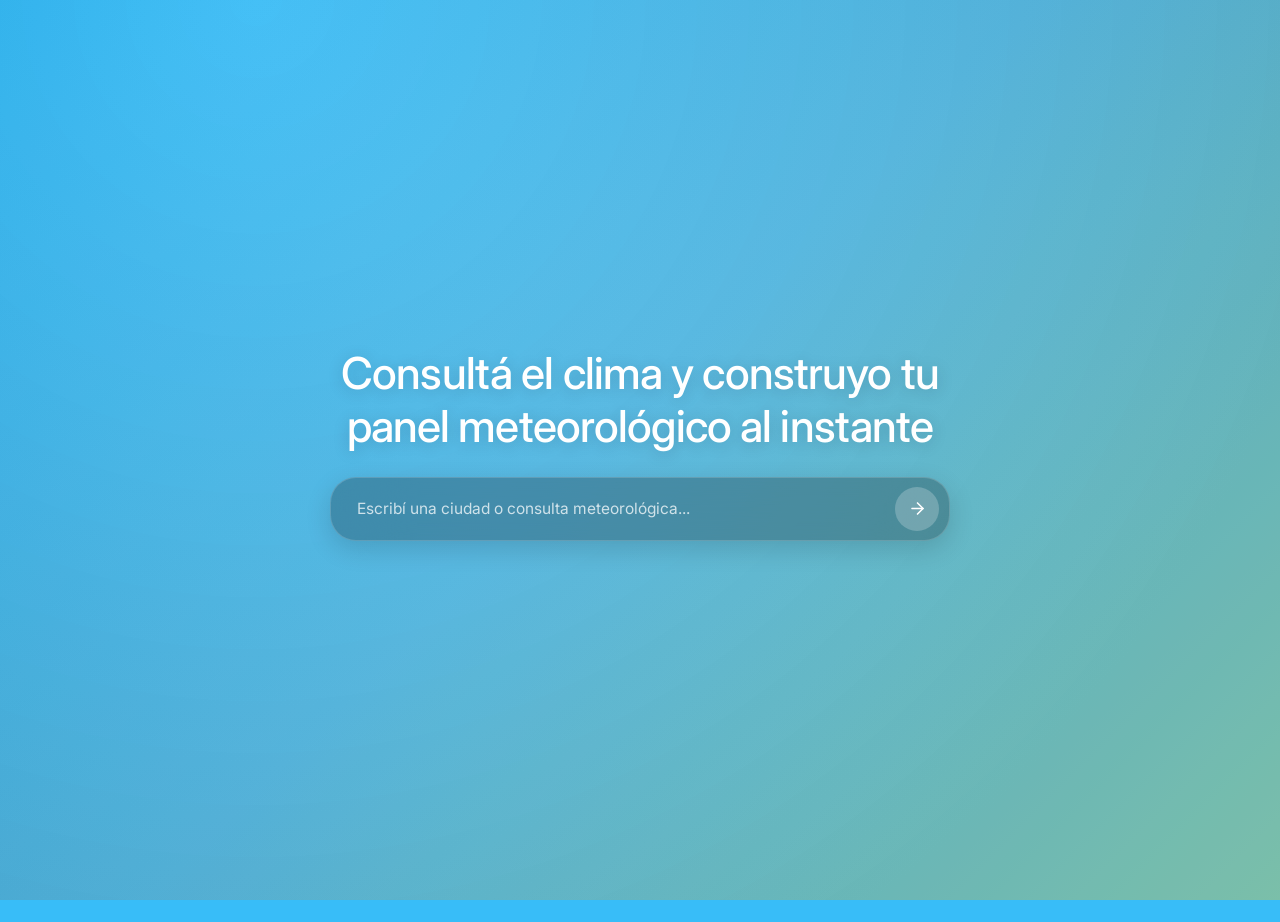
==== index.html @ 390f5fb5 "Habilitar aplicación web interactiva en vivo para GitHub Pages (index.html en raíz + motor multiprov" ====
<!DOCTYPE html>
<html lang="es">
<head>
  <meta charset="UTF-8" />
  <meta name="viewport" content="width=device-width, initial-scale=1.0, viewport-fit=cover" />
  <meta name="theme-color" content="#38bdf8" />
  <meta name="description" content="Weather Dashboard Pro — Plataforma meteorológica multiproveedor en español con mapas de radar, pronóstico extendido, historial y verificación real de precisión." />
  <title>Weather Dashboard Pro — Plataforma Meteorológica</title>
  <link rel="manifest" href="./static/manifest.json" />
  <link rel="preconnect" href="https://fonts.googleapis.com" />
  <link rel="preconnect" href="https://fonts.gstatic.com" crossorigin />
  <link href="https://fonts.googleapis.com/css2?family=Inter:wght@200;300;400;500;600;700&family=JetBrains+Mono:wght@400;500&display=swap" rel="stylesheet" />
  <link rel="stylesheet" href="./static/vendor/leaflet.css" />
  <link rel="stylesheet" href="./static/css/styles.css" />
</head>
<body data-theme="clear" data-view="landing">
  <!-- Fondo dinámico reactivo al clima (réplica visual Google AI Studio Weather Dashboard) -->
  <div class="sky-backdrop" aria-hidden="true"></div>
  <div class="sky-veil" aria-hidden="true"></div>

  <!-- Navegación superior de secciones (oculta en pantalla principal; accesible en teléfonos con desplazamiento horizontal y centrada en tablet/PC) -->
  <header class="top-header" role="banner">
    <div class="header-inner">
      <nav id="main-nav" class="main-nav hidden" aria-label="Secciones meteorológicas">
        <button type="button" class="nav-pill active" data-tab="overview" aria-current="page">
          <i data-lucide="sun" class="nav-icon" aria-hidden="true"></i>
          <span>Resumen</span>
        </button>
        <button type="button" class="nav-pill" data-tab="hourly">
          <i data-lucide="clock" class="nav-icon" aria-hidden="true"></i>
          <span>Horas</span>
        </button>
        <button type="button" class="nav-pill" data-tab="extended">
          <i data-lucide="calendar-range" class="nav-icon" aria-hidden="true"></i>
          <span>Extendido</span>
        </button>
        <button type="button" class="nav-pill" data-tab="map">
          <i data-lucide="map" class="nav-icon" aria-hidden="true"></i>
          <span>Mapa</span>
        </button>
        <button type="button" class="nav-pill" data-tab="providers">
          <i data-lucide="layers" class="nav-icon" aria-hidden="true"></i>
          <span>Fuentes</span>
        </button>
        <button type="button" class="nav-pill" data-tab="accuracy">
          <i data-lucide="target" class="nav-icon" aria-hidden="true"></i>
          <span>Precisión</span>
        </button>
        <button type="button" class="nav-pill" data-tab="history">
          <i data-lucide="history" class="nav-icon" aria-hidden="true"></i>
          <span>Historial</span>
        </button>
        <button type="button" class="nav-pill" data-tab="search">
          <i data-lucide="search" class="nav-icon" aria-hidden="true"></i>
          <span>Buscar</span>
        </button>
      </nav>
    </div>
  </header>

  <!-- Toast de notificaciones -->
  <div id="toast-region" class="toast-region" role="status" aria-live="polite"></div>

  <!-- CONTENIDO PRINCIPAL -->
  <main class="app-main" id="app-main">
    <!-- ==================== 1. VISTA DE INICIO LIMPIA ==================== -->
    <section id="view-landing" class="landing-section" aria-label="Búsqueda principal">
      <div class="landing-hero">
        <h1 class="landing-title">
          Consultá el clima y construyo tu panel meteorológico al instante
        </h1>

        <form id="landing-form" class="search-pill-dark" autocomplete="off">
          <div class="search-input-wrap">
            <input
              id="landing-input"
              type="text"
              class="search-input-dark"
              placeholder="Escribí una ciudad o consulta meteorológica..."
              aria-label="Buscar ciudad o consulta meteorológica"
            />
            <div id="landing-autocomplete" class="autocomplete-menu hidden" role="listbox"></div>
          </div>
          <button type="submit" id="landing-submit-btn" class="pill-submit-btn" title="Consultar clima" aria-label="Consultar clima">
            <i data-lucide="arrow-right"></i>
          </button>
        </form>
      </div>
    </section>

    <!-- ==================== 2. VISTA DE PANEL ACTIVO ==================== -->
    <section id="view-dashboard" class="dashboard-section hidden" aria-label="Panel meteorológico">
      <!-- Indicador de carga suave -->
      <div id="loading-overlay" class="loading-bar hidden" role="status" aria-live="polite">
        <span class="spinner"></span>
        <span id="loading-text">Obteniendo datos meteorológicos en tiempo real...</span>
      </div>

      <!-- -------- TAB 1: RESUMEN (RÉPLICA DIRECTA WEATHER DASHBOARD) -------- -->
      <div id="tab-overview" class="tab-panel narrow-column">
        <!-- Resumen narrativo determinístico centrado -->
        <p id="overview-narrative" class="narrative-text"></p>

        <!-- Barra Enfoque de Fechas (réplica exacta Date Focus) -->
        <div class="glass-pill date-focus-pill">
          <div class="date-focus-left">
            <span class="circle-icon-badge" aria-hidden="true"><i data-lucide="calendar-days"></i></span>
            <span class="date-focus-caption">Enfoque de fechas</span>
          </div>
          <div class="date-focus-right">
            <div class="range-quick-btns" role="group" aria-label="Rango rápido">
              <button type="button" class="mini-pill active" data-range="7d">7d</button>
              <button type="button" class="mini-pill" data-range="14d">14d</button>
              <button type="button" class="mini-pill" data-range="last_month">Mes pasado</button>
            </div>
            <span id="date-focus-value" class="date-focus-value tabular">—</span>
          </div>
        </div>

        <!-- Banner de discrepancia entre fuentes (solo visible cuando existe diferencia significativa) -->
        <div id="overview-discrepancy-banner" class="discrepancy-banner hidden"></div>

        <!-- Contenedor modo CIUDAD ÚNICA (Pronóstico o Historial) -->
        <div id="single-city-stack" class="stack-gap">
          <!-- Tarjeta 50/50 WeatherCard + Mapa Interactivo (réplica fiel) -->
          <div class="weather-hero-grid">
            <article class="glass-card weather-main-card">
              <div class="weather-card-top">
                <div>
                  <h2 id="hero-city-name" class="hero-city-name">—</h2>
                  <p id="hero-city-sub" class="hero-city-sub">—</p>
                </div>
                <div class="hero-card-actions">
                  <button type="button" id="btn-favorite-toggle" class="mini-icon-btn" title="Guardar en favoritos" aria-label="Guardar en favoritos">
                    <i data-lucide="star"></i>
                  </button>
                </div>
              </div>

              <div class="hero-temp-row">
                <div class="hero-temp-readout tabular">
                  <span id="hero-temp-value" class="hero-temp-num">--</span>
                  <span id="hero-temp-unit" class="hero-temp-unit">°C</span>
                </div>
                <div class="hero-condition-wrap">
                  <span id="hero-condition-icon" class="hero-cond-icon"><i data-lucide="sun"></i></span>
                  <span id="hero-condition-text" class="hero-cond-text">—</span>
                  <span id="hero-feels-text" class="hero-feels-text tabular">Sensación --</span>
                </div>
              </div>

              <!-- Submétricas en mosaico 2×2 / 2×3 -->
              <div id="hero-submetrics" class="submetrics-grid"></div>
            </article>

            <!-- Mapa interactivo integrado en el bloque derecho 50% -->
            <div class="weather-map-card">
              <div id="mini-map" class="mini-map-canvas" aria-label="Mapa de ubicación y radar"></div>
              <button type="button" id="btn-expand-map" class="map-expand-btn">
                <i data-lucide="maximize-2"></i> Ampliar mapa radar
              </button>
            </div>
          </div>

          <!-- Tira rápida de pronóstico por horas -->
          <article id="overview-hourly-card" class="glass-card chart-card compact-card">
            <div class="card-header-row">
              <div>
                <h3 class="card-title">Próximas 24 horas</h3>
                <p class="card-subtitle">Temperatura, sensación térmica y probabilidad de lluvia</p>
              </div>
              <button type="button" class="link-pill" data-jump-tab="hourly">Ver 72 h</button>
            </div>
            <div id="overview-hourly-strip" class="hourly-strip" role="list"></div>
          </article>

          <!-- Gráfico 1: Temperatura y Precipitación (estilo barras azul cobalto #0B57D0) -->
          <article class="glass-card chart-card">
            <div class="card-header-row">
              <div>
                <h3 id="chart-primary-title" class="card-title">Pronóstico de Temperatura y Precipitación</h3>
                <p id="chart-primary-sub" class="card-subtitle">Máximas diarias y precipitación acumulada</p>
              </div>
              <button type="button" class="link-pill" data-jump-tab="extended">Extendido</button>
            </div>
            <div class="chart-canvas-wrap">
              <canvas id="chart-temp-precip"></canvas>
            </div>
          </article>

          <!-- Gráfico 2: Tendencia de Viento y Presión -->
          <article class="glass-card chart-card">
            <div class="card-header-row">
              <div>
                <h3 id="chart-secondary-title" class="card-title">Tendencia de Viento</h3>
                <p id="chart-secondary-sub" class="card-subtitle">Velocidad máxima diaria estimada</p>
              </div>
            </div>
            <div class="chart-canvas-wrap">
              <canvas id="chart-wind-trend"></canvas>
            </div>
          </article>

          <!-- Tarjeta resumen de Procedencia y Consenso Multiproveedor -->
          <article id="consensus-mini-card" class="glass-card compact-card">
            <div class="card-header-row">
              <div>
                <h3 class="card-title">Procedencia y Respaldo de los Datos</h3>
                <p id="consensus-mini-sub" class="card-subtitle">Evaluando fuentes meteorológicas independientes...</p>
              </div>
              <div class="inline-btn-group">
                <button type="button" class="link-pill" data-jump-tab="providers">Ver fuentes</button>
                <button type="button" class="link-pill" data-jump-tab="accuracy">Ver precisión real</button>
              </div>
            </div>
            <div id="consensus-mini-metrics" class="mini-kpi-row"></div>
            <p id="provenance-detail-line" class="provenance-line"></p>
            <p class="attribution-line dashboard-attr">Actualizado <span id="last-updated-label">—</span></p>
          </article>
        </div>

        <!-- Contenedor modo COMPARACIÓN MULTI-CIUDAD (réplica Boston/NY/Seattle) -->
        <div id="multi-city-stack" class="stack-gap hidden">
          <div id="mc-city-cards" class="mc-summary-grid"></div>

          <article class="glass-card chart-card">
            <div class="card-header-row">
              <div>
                <h3 class="card-title">Comparativa de Temperatura Máxima</h3>
                <p id="mc-temp-sub" class="card-subtitle">Evolución térmica diaria comparada</p>
              </div>
            </div>
            <div class="chart-canvas-wrap">
              <canvas id="chart-mc-temp"></canvas>
            </div>
          </article>

          <article class="glass-card chart-card">
            <div class="card-header-row">
              <div>
                <h3 class="card-title">Precipitación Diaria Total</h3>
                <p class="card-subtitle">Análisis comparativo de lluvias por ciudad (mm)</p>
              </div>
            </div>
            <div class="chart-canvas-wrap">
              <canvas id="chart-mc-precip"></canvas>
            </div>
          </article>

          <article class="glass-card chart-card">
            <div class="card-header-row">
              <div>
                <h3 class="card-title">Viento Máximo Comparado</h3>
                <p class="card-subtitle">Velocidad pico diaria por ciudad</p>
              </div>
            </div>
            <div class="chart-canvas-wrap">
              <canvas id="chart-mc-wind"></canvas>
            </div>
          </article>
        </div>
      </div>

      <!-- -------- TAB 2: PRONÓSTICO POR HORAS -------- -->
      <div id="tab-hourly" class="tab-panel wide-column hidden">
        <div class="section-head-card glass-card compact-card">
          <div>
            <h2 class="section-heading">Pronóstico por Horas — <span class="js-active-city">—</span></h2>
            <p class="card-subtitle">Detalle horario de temperatura, sensación térmica, probabilidad de lluvia, viento, humedad y presión</p>
          </div>
          <div class="segmented-group" id="hourly-window-group">
            <button type="button" class="seg-btn active" data-hours="24">24 h</button>
            <button type="button" class="seg-btn" data-hours="48">48 h</button>
            <button type="button" class="seg-btn" data-hours="72">72 h</button>
          </div>
        </div>

        <article class="glass-card chart-card">
          <h3 class="card-title">Curva Térmica y Probabilidad de Lluvia</h3>
          <div class="chart-canvas-wrap">
            <canvas id="chart-hourly-detail"></canvas>
          </div>
        </article>

        <article class="glass-card table-card">
          <div class="table-head-row">
            <h3 class="card-title">Tabla Horaria Completa</h3>
            <span class="mobile-scroll-hint">Deslizá ↔</span>
          </div>
          <div class="table-scroll">
            <table class="data-table">
              <thead>
                <tr>
                  <th>Hora</th>
                  <th>Condición</th>
                  <th class="num">Temp.</th>
                  <th class="num">Sensación</th>
                  <th class="num">Prob. lluvia</th>
                  <th class="num">Lluvia</th>
                  <th class="num">Viento</th>
                  <th class="num">Humedad</th>
                  <th class="num">Presión</th>
                  <th class="num">UV</th>
                </tr>
              </thead>
              <tbody id="hourly-table-body"></tbody>
            </table>
          </div>
        </article>
      </div>

      <!-- -------- TAB 3: EXTENDIDO Y COMPARADOR MULTI-CIUDAD -------- -->
      <div id="tab-extended" class="tab-panel wide-column hidden">
        <div class="section-head-card glass-card compact-card">
          <div>
            <h2 class="section-heading">Pronóstico Diario y Extendido — <span class="js-active-city">—</span></h2>
            <p class="card-subtitle">Amplitud térmica, precipitación, ráfagas, índice UV y horas solares hasta 16 días</p>
          </div>
          <div class="segmented-group" id="extended-days-group">
            <button type="button" class="seg-btn active" data-days="7">7 días</button>
            <button type="button" class="seg-btn" data-days="14">14 días</button>
            <button type="button" class="seg-btn" data-days="16">16 días</button>
          </div>
        </div>

        <article class="glass-card compact-card">
          <div id="extended-days-list" class="daily-rows-list"></div>
        </article>

        <!-- Constructor interactivo de Comparación Multi-Ciudad -->
        <article class="glass-card compact-card">
          <h3 class="card-title">Comparador Multi-Ciudad</h3>
          <p class="card-subtitle">Compará entre 2 y 5 ciudades en modo pronóstico o historial real</p>
          <form id="city-compare-form" class="inline-form">
            <input type="text" id="compare-cities-input" class="glass-input" value="Madrid, Buenos Aires, Bogotá" placeholder="Ej: Madrid, Buenos Aires, Santiago" required />
            <select id="compare-mode-select" class="glass-select">
              <option value="7">Pronóstico 7 días</option>
              <option value="14">Pronóstico 14 días</option>
              <option value="hist_30">Últimos 30 días (Histórico)</option>
            </select>
            <button type="submit" class="primary-btn">Comparar ciudades</button>
          </form>
        </article>
      </div>

      <!-- -------- TAB 4: MAPAS METEOROLÓGICOS Y RADAR EN VIVO -------- -->
      <div id="tab-map" class="tab-panel wide-column hidden">
        <div class="section-head-card glass-card compact-card">
          <div>
            <h2 class="section-heading">Mapa Meteorológico y Radar en Vivo</h2>
            <p class="card-subtitle">Radar de precipitación RainViewer animado · Hacé clic en cualquier punto del mapa para consultar el clima en esas coordenadas</p>
          </div>
          <div class="segmented-group" id="map-layer-group">
            <button type="button" class="seg-btn active" data-layer="radar">Radar Lluvia</button>
            <button type="button" class="seg-btn" data-layer="satellite">Satélite IR</button>
            <button type="button" class="seg-btn" data-layer="none">Sin capa</button>
          </div>
        </div>

        <div class="glass-card map-full-card">
          <div id="full-map" class="full-map-canvas" aria-label="Mapa meteorológico interactivo"></div>
          <div class="radar-controls-bar">
            <button type="button" id="radar-play-btn" class="mini-icon-btn" title="Reproducir / Pausar radar" aria-label="Reproducir radar">
              <i data-lucide="play"></i>
            </button>
            <input type="range" id="radar-frame-slider" min="0" max="0" value="0" class="radar-slider" aria-label="Línea temporal del radar" />
            <span id="radar-frame-time" class="radar-time-label tabular">—</span>
            <label class="opacity-control">
              Opacidad
              <input type="range" id="radar-opacity-slider" min="20" max="95" value="65" />
            </label>
          </div>
        </div>

        <div id="map-click-inspector" class="glass-card compact-card hidden"></div>
      </div>

      <!-- -------- TAB 5: COMPARACIÓN MULTIPROVEEDOR (SOLO LECTURA TRANSPARENTE) -------- -->
      <div id="tab-providers" class="tab-panel wide-column hidden">
        <div class="section-head-card glass-card compact-card">
          <div>
            <h2 class="section-heading">Fuentes Meteorológicas y Comparativa — <span class="js-active-city">—</span></h2>
            <p class="card-subtitle">Comparación automática entre fuentes independientes, ponderación por frescura y precisión verificada en servidor</p>
          </div>
          <span id="providers-freshness-badge" class="status-badge status-ok">Actualizado automáticamente</span>
        </div>

        <div id="providers-discrepancy-box" class="discrepancy-banner hidden"></div>

        <div id="providers-consensus-grid" class="kpi-grid-4"></div>

        <article class="glass-card table-card">
          <div class="table-head-row">
            <div>
              <h3 class="card-title">Procedencia y Comparativa por Fuente</h3>
              <p id="providers-provenance-note" class="card-subtitle">Datos verificados automáticamente desde la base meteorológica local</p>
            </div>
            <span class="mobile-scroll-hint">Deslizá ↔</span>
          </div>
          <div class="table-scroll">
            <table class="data-table">
              <thead>
                <tr>
                  <th>Fuente meteorológica</th>
                  <th>Rol</th>
                  <th class="num">Temp.</th>
                  <th class="num">Dif.</th>
                  <th class="num">Sensación</th>
                  <th class="num">Humedad</th>
                  <th class="num">Presión</th>
                  <th class="num">Viento</th>
                  <th class="num">Lluvia</th>
                  <th class="num">Precisión real</th>
                  <th class="num">Peso</th>
                  <th>Condición</th>
                </tr>
              </thead>
              <tbody id="providers-table-body"></tbody>
            </table>
          </div>
        </article>

        <div class="two-col-charts">
          <article class="glass-card chart-card">
            <h3 class="card-title">Pronóstico 24 h por Proveedor</h3>
            <p class="card-subtitle">Curvas térmicas superpuestas en vivo</p>
            <div class="chart-canvas-wrap">
              <canvas id="chart-providers-24h"></canvas>
            </div>
          </article>
          <article class="glass-card chart-card">
            <h3 class="card-title">Máximas 7 días por Proveedor</h3>
            <p class="card-subtitle">Dispersión de modelos en horizonte semanal</p>
            <div class="chart-canvas-wrap">
              <canvas id="chart-providers-7d"></canvas>
            </div>
          </article>
        </div>
      </div>

      <!-- -------- TAB 6: PRECISIÓN REAL Y AUDITORÍA DE PRONÓSTICOS -------- -->
      <div id="tab-accuracy" class="tab-panel wide-column hidden">
        <div class="section-head-card glass-card compact-card">
          <div>
            <h2 class="section-heading">Verificación y Precisión Real de Proveedores</h2>
            <p class="card-subtitle">Contrastación de pronósticos registrados contra observaciones reales almacenadas en SQLite (sin porcentajes inventados)</p>
          </div>
          <div class="inline-btn-group">
            <select id="accuracy-scope-select" class="glass-select" aria-label="Ámbito de precisión">
              <option value="location">Ubicación actual</option>
              <option value="global">Global (todas las ciudades)</option>
            </select>
            <select id="accuracy-source-select" class="glass-select" aria-label="Origen de muestras">
              <option value="">Todas las fuentes</option>
              <option value="historical_run">Verificación Histórica Real</option>
              <option value="live_forecast">Pronósticos en Vivo (BD local)</option>
            </select>
            <button type="button" id="btn-run-backtest" class="primary-btn">
              <i data-lucide="flask-conical"></i> Verificar últimos 7 días
            </button>
          </div>
        </div>

        <div id="accuracy-kpi-grid" class="kpi-grid-4"></div>

        <div class="glass-card compact-card methodology-box">
          <i data-lucide="shield-check"></i>
          <p id="accuracy-methodology-text"></p>
        </div>

        <article class="glass-card chart-card">
          <h3 class="card-title">Ranking de Precisión Compuesta Verificada (%)</h3>
          <p class="card-subtitle">Solo se grafican proveedores con registros reales maduros (N &gt; 0)</p>
          <div class="chart-canvas-wrap">
            <canvas id="chart-accuracy-ranking"></canvas>
          </div>
        </article>

        <article class="glass-card table-card">
          <div class="table-head-row">
            <h3 class="card-title">Estadísticas Reales por Proveedor</h3>
            <span class="mobile-scroll-hint">Deslizá ↔</span>
          </div>
          <div class="table-scroll">
            <table class="data-table">
              <thead>
                <tr>
                  <th>Proveedor</th>
                  <th class="num">Muestras (N)</th>
                  <th class="num">Precisión</th>
                  <th class="num">MAE Temp.</th>
                  <th class="num">RMSE Temp.</th>
                  <th class="num">Sesgo</th>
                  <th class="num">MAE Viento</th>
                  <th class="num">Acierto Lluvia</th>
                  <th>Estado de verificación</th>
                </tr>
              </thead>
              <tbody id="accuracy-ranking-body"></tbody>
            </table>
          </div>
        </article>

        <article class="glass-card table-card">
          <div class="table-head-row">
            <div>
              <h3 class="card-title">Auditoría de Registros Contrastados (SQLite)</h3>
              <p class="card-subtitle">Últimos pares verificados: pronóstico emitido con anticipación frente a la observación real</p>
            </div>
            <span class="mobile-scroll-hint">Deslizá ↔</span>
          </div>
          <div class="table-scroll">
            <table class="data-table">
              <thead>
                <tr>
                  <th>Hora objetivo (UTC)</th>
                  <th>Ciudad</th>
                  <th>Proveedor</th>
                  <th class="num">Horizonte</th>
                  <th class="num">Pronosticado</th>
                  <th class="num">Observado</th>
                  <th class="num">Error ΔT</th>
                  <th class="num">Lluvia P/R</th>
                  <th class="num">Score</th>
                  <th>Origen</th>
                </tr>
              </thead>
              <tbody id="accuracy-audit-body"></tbody>
            </table>
          </div>
        </article>
      </div>

      <!-- -------- TAB 7: HISTORIAL METEOROLÓGICO -------- -->
      <div id="tab-history" class="tab-panel wide-column hidden">
        <div class="section-head-card glass-card compact-card">
          <div>
            <h2 class="section-heading">Historial Meteorológico — <span class="js-active-city">—</span></h2>
            <p class="card-subtitle">Archivo climático real (Open-Meteo ERA5 / Reanálisis) y registros locales acumulados</p>
          </div>
          <div class="inline-btn-group">
            <button type="button" class="mini-pill" data-hist-preset="7">7 días</button>
            <button type="button" class="mini-pill active" data-hist-preset="30">30 días</button>
            <button type="button" class="mini-pill" data-hist-preset="90">90 días</button>
            <button type="button" id="btn-export-csv" class="primary-btn">
              <i data-lucide="download"></i> Exportar CSV
            </button>
          </div>
        </div>

        <form id="history-range-form" class="glass-card compact-card inline-form">
          <label class="field-group">
            <span>Desde</span>
            <input type="date" id="history-start-input" class="glass-input" required />
          </label>
          <label class="field-group">
            <span>Hasta</span>
            <input type="date" id="history-end-input" class="glass-input" required />
          </label>
          <button type="submit" class="primary-btn">Consultar archivo</button>
        </form>

        <p id="history-narrative" class="narrative-text compact-narrative"></p>

        <div id="history-kpi-grid" class="kpi-grid-4"></div>

        <div class="two-col-charts">
          <article class="glass-card chart-card">
            <h3 class="card-title">Evolución Térmica Histórica</h3>
            <p class="card-subtitle">Máximas, medias y mínimas diarias reales</p>
            <div class="chart-canvas-wrap">
              <canvas id="chart-history-temp"></canvas>
            </div>
          </article>
          <article class="glass-card chart-card">
            <h3 class="card-title">Precipitaciones Históricas Diarias</h3>
            <p class="card-subtitle">Acumulado diario registrado (mm)</p>
            <div class="chart-canvas-wrap">
              <canvas id="chart-history-rain"></canvas>
            </div>
          </article>
        </div>

        <article class="glass-card table-card">
          <div class="table-head-row">
            <h3 class="card-title">Registro Diario Histórico</h3>
            <span class="mobile-scroll-hint">Deslizá ↔</span>
          </div>
          <div class="table-scroll">
            <table class="data-table">
              <thead>
                <tr>
                  <th>Fecha</th>
                  <th>Condición</th>
                  <th class="num">Máx.</th>
                  <th class="num">Mín.</th>
                  <th class="num">Media</th>
                  <th class="num">Lluvia</th>
                  <th class="num">Viento máx.</th>
                  <th class="num">Ráfagas</th>
                </tr>
              </thead>
              <tbody id="history-table-body"></tbody>
            </table>
          </div>
        </article>
      </div>

      <!-- -------- TAB 8: BUSCAR UBICACIONES -------- -->
      <div id="tab-search" class="tab-panel narrow-column hidden">
        <article class="glass-card search-panel-card">
          <div class="search-panel-header">
            <span class="circle-icon-badge search-panel-badge" aria-hidden="true">
              <i data-lucide="search"></i>
            </span>
            <div>
              <h2 class="section-heading">Buscar ubicación</h2>
              <p class="card-subtitle">
                Consultá el clima de cualquier ciudad, localidad, provincia, país o ubicación específica.
              </p>
            </div>
          </div>

          <form id="search-tab-form" class="search-pill-dark search-tab-pill" autocomplete="off">
            <i data-lucide="search" class="search-tab-icon" aria-hidden="true"></i>
            <div class="search-input-wrap">
              <input
                id="search-tab-input"
                type="text"
                class="search-input-dark"
                placeholder="Ej: Córdoba, Mendoza, Madrid, Patagonia, Tokio..."
                aria-label="Buscar ciudad, localidad, provincia, país o ubicación"
              />
            </div>
            <button
              type="button"
              id="search-tab-clear"
              class="pill-inner-btn hidden"
              title="Limpiar búsqueda"
              aria-label="Limpiar búsqueda"
            >
              <i data-lucide="x"></i>
            </button>
            <button
              type="submit"
              id="search-tab-submit"
              class="pill-submit-btn"
              title="Consultar clima"
              aria-label="Consultar clima"
            >
              <i data-lucide="arrow-right"></i>
            </button>
          </form>

          <p class="search-scope-hint">
            Escribí una ciudad, localidad, provincia, país o comparativa (ej: <em>Comparar Madrid, Lima y Quito</em>).
          </p>

          <div id="search-tab-status" class="search-status-line hidden" role="status" aria-live="polite"></div>
          <div id="search-tab-results" class="search-results-list hidden" role="listbox" aria-label="Ubicaciones encontradas"></div>
        </article>

        <article id="search-active-card" class="glass-card compact-card search-active-card hidden">
          <div class="card-header-row">
            <div class="search-active-info">
              <span class="circle-icon-badge" aria-hidden="true"><i data-lucide="map-pin"></i></span>
              <div>
                <h3 id="search-active-name" class="card-title">—</h3>
                <p id="search-active-meta" class="card-subtitle">—</p>
              </div>
            </div>
            <button type="button" class="link-pill" data-jump-tab="overview">Ver resumen</button>
          </div>
        </article>
      </div>
    </section>
  </main>

  <!-- Librerías vendoreadas localmente (sin dependencias frágiles externas) -->
  <script src="./static/vendor/chart.umd.min.js"></script>
  <script src="./static/vendor/leaflet.js"></script>
  <script src="./static/vendor/lucide.min.js"></script>

  <!-- Módulos frontend de Weather Dashboard Pro -->
  <script src="./static/js/api.js"></script>
  <script src="./static/js/charts.js"></script>
  <script src="./static/js/map.js"></script>
  <script src="./static/js/app.js"></script>
</body>
</html>
---- static/vendor/leaflet.css ----
/* required styles */

.leaflet-pane,
.leaflet-tile,
.leaflet-marker-icon,
.leaflet-marker-shadow,
.leaflet-tile-container,
.leaflet-pane > svg,
.leaflet-pane > canvas,
.leaflet-zoom-box,
.leaflet-image-layer,
.leaflet-layer {
	position: absolute;
	left: 0;
	top: 0;
	}
.leaflet-container {
	overflow: hidden;
	}
.leaflet-tile,
.leaflet-marker-icon,
.leaflet-marker-shadow {
	-webkit-user-select: none;
	   -moz-user-select: none;
	        user-select: none;
	  -webkit-user-drag: none;
	}
/* Prevents IE11 from highlighting tiles in blue */
.leaflet-tile::selection {
	background: transparent;
}
/* Safari renders non-retina tile on retina better with this, but Chrome is worse */
.leaflet-safari .leaflet-tile {
	image-rendering: -webkit-optimize-contrast;
	}
/* hack that prevents hw layers "stretching" when loading new tiles */
.leaflet-safari .leaflet-tile-container {
	width: 1600px;
	height: 1600px;
	-webkit-transform-origin: 0 0;
	}
.leaflet-marker-icon,
.leaflet-marker-shadow {
	display: block;
	}
/* .leaflet-container svg: reset svg max-width decleration shipped in Joomla! (joomla.org) 3.x */
/* .leaflet-container img: map is broken in FF if you have max-width: 100% on tiles */
.leaflet-container .leaflet-overlay-pane svg {
	max-width: none !important;
	max-height: none !important;
	}
.leaflet-container .leaflet-marker-pane img,
.leaflet-container .leaflet-shadow-pane img,
.leaflet-container .leaflet-tile-pane img,
.leaflet-container img.leaflet-image-layer,
.leaflet-container .leaflet-tile {
	max-width: none !important;
	max-height: none !important;
	width: auto;
	padding: 0;
	}

.leaflet-container img.leaflet-tile {
	/* See: https://bugs.chromium.org/p/chromium/issues/detail?id=600120 */
	mix-blend-mode: plus-lighter;
}

.leaflet-container.leaflet-touch-zoom {
	-ms-touch-action: pan-x pan-y;
	touch-action: pan-x pan-y;
	}
.leaflet-container.leaflet-touch-drag {
	-ms-touch-action: pinch-zoom;
	/* Fallback for FF which doesn't support pinch-zoom */
	touch-action: none;
	touch-action: pinch-zoom;
}
.leaflet-container.leaflet-touch-drag.leaflet-touch-zoom {
	-ms-touch-action: none;
	touch-action: none;
}
.leaflet-container {
	-webkit-tap-highlight-color: transparent;
}
.leaflet-container a {
	-webkit-tap-highlight-color: rgba(51, 181, 229, 0.4);
}
.leaflet-tile {
	filter: inherit;
	visibility: hidden;
	}
.leaflet-tile-loaded {
	visibility: inherit;
	}
.leaflet-zoom-box {
	width: 0;
	height: 0;
	-moz-box-sizing: border-box;
	     box-sizing: border-box;
	z-index: 800;
	}
/* workaround for https://bugzilla.mozilla.org/show_bug.cgi?id=888319 */
.leaflet-overlay-pane svg {
	-moz-user-select: none;
	}

.leaflet-pane         { z-index: 400; }

.leaflet-tile-pane    { z-index: 200; }
.leaflet-overlay-pane { z-index: 400; }
.leaflet-shadow-pane  { z-index: 500; }
.leaflet-marker-pane  { z-index: 600; }
.leaflet-tooltip-pane   { z-index: 650; }
.leaflet-popup-pane   { z-index: 700; }

.leaflet-map-pane canvas { z-index: 100; }
.leaflet-map-pane svg    { z-index: 200; }

.leaflet-vml-shape {
	width: 1px;
	height: 1px;
	}
.lvml {
	behavior: url(#default#VML);
	display: inline-block;
	position: absolute;
	}


/* control positioning */

.leaflet-control {
	position: relative;
	z-index: 800;
	pointer-events: visiblePainted; /* IE 9-10 doesn't have auto */
	pointer-events: auto;
	}
.leaflet-top,
.leaflet-bottom {
	position: absolute;
	z-index: 1000;
	pointer-events: none;
	}
.leaflet-top {
	top: 0;
	}
.leaflet-right {
	right: 0;
	}
.leaflet-bottom {
	bottom: 0;
	}
.leaflet-left {
	left: 0;
	}
.leaflet-control {
	float: left;
	clear: both;
	}
.leaflet-right .leaflet-control {
	float: right;
	}
.leaflet-top .leaflet-control {
	margin-top: 10px;
	}
.leaflet-bottom .leaflet-control {
	margin-bottom: 10px;
	}
.leaflet-left .leaflet-control {
	margin-left: 10px;
	}
.leaflet-right .leaflet-control {
	margin-right: 10px;
	}


/* zoom and fade animations */

.leaflet-fade-anim .leaflet-popup {
	opacity: 0;
	-webkit-transition: opacity 0.2s linear;
	   -moz-transition: opacity 0.2s linear;
	        transition: opacity 0.2s linear;
	}
.leaflet-fade-anim .leaflet-map-pane .leaflet-popup {
	opacity: 1;
	}
.leaflet-zoom-animated {
	-webkit-transform-origin: 0 0;
	    -ms-transform-origin: 0 0;
	        transform-origin: 0 0;
	}
svg.leaflet-zoom-animated {
	will-change: transform;
}

.leaflet-zoom-anim .leaflet-zoom-animated {
	-webkit-transition: -webkit-transform 0.25s cubic-bezier(0,0,0.25,1);
	   -moz-transition:    -moz-transform 0.25s cubic-bezier(0,0,0.25,1);
	        transition:         transform 0.25s cubic-bezier(0,0,0.25,1);
	}
.leaflet-zoom-anim .leaflet-tile,
.leaflet-pan-anim .leaflet-tile {
	-webkit-transition: none;
	   -moz-transition: none;
	        transition: none;
	}

.leaflet-zoom-anim .leaflet-zoom-hide {
	visibility: hidden;
	}


/* cursors */

.leaflet-interactive {
	cursor: pointer;
	}
.leaflet-grab {
	cursor: -webkit-grab;
	cursor:    -moz-grab;
	cursor:         grab;
	}
.leaflet-crosshair,
.leaflet-crosshair .leaflet-interactive {
	cursor: crosshair;
	}
.leaflet-popup-pane,
.leaflet-control {
	cursor: auto;
	}
.leaflet-dragging .leaflet-grab,
.leaflet-dragging .leaflet-grab .leaflet-interactive,
.leaflet-dragging .leaflet-marker-draggable {
	cursor: move;
	cursor: -webkit-grabbing;
	cursor:    -moz-grabbing;
	cursor:         grabbing;
	}

/* marker & overlays interactivity */
.leaflet-marker-icon,
.leaflet-marker-shadow,
.leaflet-image-layer,
.leaflet-pane > svg path,
.leaflet-tile-container {
	pointer-events: none;
	}

.leaflet-marker-icon.leaflet-interactive,
.leaflet-image-layer.leaflet-interactive,
.leaflet-pane > svg path.leaflet-interactive,
svg.leaflet-image-layer.leaflet-interactive path {
	pointer-events: visiblePainted; /* IE 9-10 doesn't have auto */
	pointer-events: auto;
	}

/* visual tweaks */

.leaflet-container {
	background: #ddd;
	outline-offset: 1px;
	}
.leaflet-container a {
	color: #0078A8;
	}
.leaflet-zoom-box {
	border: 2px dotted #38f;
	background: rgba(255,255,255,0.5);
	}


/* general typography */
.leaflet-container {
	font-family: "Helvetica Neue", Arial, Helvetica, sans-serif;
	font-size: 12px;
	font-size: 0.75rem;
	line-height: 1.5;
	}


/* general toolbar styles */

.leaflet-bar {
	box-shadow: 0 1px 5px rgba(0,0,0,0.65);
	border-radius: 4px;
	}
.leaflet-bar a {
	background-color: #fff;
	border-bottom: 1px solid #ccc;
	width: 26px;
	height: 26px;
	line-height: 26px;
	display: block;
	text-align: center;
	text-decoration: none;
	color: black;
	}
.leaflet-bar a,
.leaflet-control-layers-toggle {
	background-position: 50% 50%;
	background-repeat: no-repeat;
	display: block;
	}
.leaflet-bar a:hover,
.leaflet-bar a:focus {
	background-color: #f4f4f4;
	}
.leaflet-bar a:first-child {
	border-top-left-radius: 4px;
	border-top-right-radius: 4px;
	}
.leaflet-bar a:last-child {
	border-bottom-left-radius: 4px;
	border-bottom-right-radius: 4px;
	border-bottom: none;
	}
.leaflet-bar a.leaflet-disabled {
	cursor: default;
	background-color: #f4f4f4;
	color: #bbb;
	}

.leaflet-touch .leaflet-bar a {
	width: 30px;
	height: 30px;
	line-height: 30px;
	}
.leaflet-touch .leaflet-bar a:first-child {
	border-top-left-radius: 2px;
	border-top-right-radius: 2px;
	}
.leaflet-touch .leaflet-bar a:last-child {
	border-bottom-left-radius: 2px;
	border-bottom-right-radius: 2px;
	}

/* zoom control */

.leaflet-control-zoom-in,
.leaflet-control-zoom-out {
	font: bold 18px 'Lucida Console', Monaco, monospace;
	text-indent: 1px;
	}

.leaflet-touch .leaflet-control-zoom-in, .leaflet-touch .leaflet-control-zoom-out  {
	font-size: 22px;
	}


/* layers control */

.leaflet-control-layers {
	box-shadow: 0 1px 5px rgba(0,0,0,0.4);
	background: #fff;
	border-radius: 5px;
	}
.leaflet-control-layers-toggle {
	background-image: url(images/layers.png);
	width: 36px;
	height: 36px;
	}
.leaflet-retina .leaflet-control-layers-toggle {
	background-image: url(images/layers-2x.png);
	background-size: 26px 26px;
	}
.leaflet-touch .leaflet-control-layers-toggle {
	width: 44px;
	height: 44px;
	}
.leaflet-control-layers .leaflet-control-layers-list,
.leaflet-control-layers-expanded .leaflet-control-layers-toggle {
	display: none;
	}
.leaflet-control-layers-expanded .leaflet-control-layers-list {
	display: block;
	position: relative;
	}
.leaflet-control-layers-expanded {
	padding: 6px 10px 6px 6px;
	color: #333;
	background: #fff;
	}
.leaflet-control-layers-scrollbar {
	overflow-y: scroll;
	overflow-x: hidden;
	padding-right: 5px;
	}
.leaflet-control-layers-selector {
	margin-top: 2px;
	position: relative;
	top: 1px;
	}
.leaflet-control-layers label {
	display: block;
	font-size: 13px;
	font-size: 1.08333em;
	}
.leaflet-control-layers-separator {
	height: 0;
	border-top: 1px solid #ddd;
	margin: 5px -10px 5px -6px;
	}

/* Default icon URLs */
.leaflet-default-icon-path { /* used only in path-guessing heuristic, see L.Icon.Default */
	background-image: url(images/marker-icon.png);
	}


/* attribution and scale controls */

.leaflet-container .leaflet-control-attribution {
	background: #fff;
	background: rgba(255, 255, 255, 0.8);
	margin: 0;
	}
.leaflet-control-attribution,
.leaflet-control-scale-line {
	padding: 0 5px;
	color: #333;
	line-height: 1.4;
	}
.leaflet-control-attribution a {
	text-decoration: none;
	}
.leaflet-control-attribution a:hover,
.leaflet-control-attribution a:focus {
	text-decoration: underline;
	}
.leaflet-attribution-flag {
	display: inline !important;
	vertical-align: baseline !important;
	width: 1em;
	height: 0.6669em;
	}
.leaflet-left .leaflet-control-scale {
	margin-left: 5px;
	}
.leaflet-bottom .leaflet-control-scale {
	margin-bottom: 5px;
	}
.leaflet-control-scale-line {
	border: 2px solid #777;
	border-top: none;
	line-height: 1.1;
	padding: 2px 5px 1px;
	white-space: nowrap;
	-moz-box-sizing: border-box;
	     box-sizing: border-box;
	background: rgba(255, 255, 255, 0.8);
	text-shadow: 1px 1px #fff;
	}
.leaflet-control-scale-line:not(:first-child) {
	border-top: 2px solid #777;
	border-bottom: none;
	margin-top: -2px;
	}
.leaflet-control-scale-line:not(:first-child):not(:last-child) {
	border-bottom: 2px solid #777;
	}

.leaflet-touch .leaflet-control-attribution,
.leaflet-touch .leaflet-control-layers,
.leaflet-touch .leaflet-bar {
	box-shadow: none;
	}
.leaflet-touch .leaflet-control-layers,
.leaflet-touch .leaflet-bar {
	border: 2px solid rgba(0,0,0,0.2);
	background-clip: padding-box;
	}


/* popup */

.leaflet-popup {
	position: absolute;
	text-align: center;
	margin-bottom: 20px;
	}
.leaflet-popup-content-wrapper {
	padding: 1px;
	text-align: left;
	border-radius: 12px;
	}
.leaflet-popup-content {
	margin: 13px 24px 13px 20px;
	line-height: 1.3;
	font-size: 13px;
	font-size: 1.08333em;
	min-height: 1px;
	}
.leaflet-popup-content p {
	margin: 17px 0;
	margin: 1.3em 0;
	}
.leaflet-popup-tip-container {
	width: 40px;
	height: 20px;
	position: absolute;
	left: 50%;
	margin-top: -1px;
	margin-left: -20px;
	overflow: hidden;
	pointer-events: none;
	}
.leaflet-popup-tip {
	width: 17px;
	height: 17px;
	padding: 1px;

	margin: -10px auto 0;
	pointer-events: auto;

	-webkit-transform: rotate(45deg);
	   -moz-transform: rotate(45deg);
	    -ms-transform: rotate(45deg);
	        transform: rotate(45deg);
	}
.leaflet-popup-content-wrapper,
.leaflet-popup-tip {
	background: white;
	color: #333;
	box-shadow: 0 3px 14px rgba(0,0,0,0.4);
	}
.leaflet-container a.leaflet-popup-close-button {
	position: absolute;
	top: 0;
	right: 0;
	border: none;
	text-align: center;
	width: 24px;
	height: 24px;
	font: 16px/24px Tahoma, Verdana, sans-serif;
	color: #757575;
	text-decoration: none;
	background: transparent;
	}
.leaflet-container a.leaflet-popup-close-button:hover,
.leaflet-container a.leaflet-popup-close-button:focus {
	color: #585858;
	}
.leaflet-popup-scrolled {
	overflow: auto;
	}

.leaflet-oldie .leaflet-popup-content-wrapper {
	-ms-zoom: 1;
	}
.leaflet-oldie .leaflet-popup-tip {
	width: 24px;
	margin: 0 auto;

	-ms-filter: "progid:DXImageTransform.Microsoft.Matrix(M11=0.70710678, M12=0.70710678, M21=-0.70710678, M22=0.70710678)";
	filter: progid:DXImageTransform.Microsoft.Matrix(M11=0.70710678, M12=0.70710678, M21=-0.70710678, M22=0.70710678);
	}

.leaflet-oldie .leaflet-control-zoom,
.leaflet-oldie .leaflet-control-layers,
.leaflet-oldie .leaflet-popup-content-wrapper,
.leaflet-oldie .leaflet-popup-tip {
	border: 1px solid #999;
	}


/* div icon */

.leaflet-div-icon {
	background: #fff;
	border: 1px solid #666;
	}


/* Tooltip */
/* Base styles for the element that has a tooltip */
.leaflet-tooltip {
	position: absolute;
	padding: 6px;
	background-color: #fff;
	border: 1px solid #fff;
	border-radius: 3px;
	color: #222;
	white-space: nowrap;
	-webkit-user-select: none;
	-moz-user-select: none;
	-ms-user-select: none;
	user-select: none;
	pointer-events: none;
	box-shadow: 0 1px 3px rgba(0,0,0,0.4);
	}
.leaflet-tooltip.leaflet-interactive {
	cursor: pointer;
	pointer-events: auto;
	}
.leaflet-tooltip-top:before,
.leaflet-tooltip-bottom:before,
.leaflet-tooltip-left:before,
.leaflet-tooltip-right:before {
	position: absolute;
	pointer-events: none;
	border: 6px solid transparent;
	background: transparent;
	content: "";
	}

/* Directions */

.leaflet-tooltip-bottom {
	margin-top: 6px;
}
.leaflet-tooltip-top {
	margin-top: -6px;
}
.leaflet-tooltip-bottom:before,
.leaflet-tooltip-top:before {
	left: 50%;
	margin-left: -6px;
	}
.leaflet-tooltip-top:before {
	bottom: 0;
	margin-bottom: -12px;
	border-top-color: #fff;
	}
.leaflet-tooltip-bottom:before {
	top: 0;
	margin-top: -12px;
	margin-left: -6px;
	border-bottom-color: #fff;
	}
.leaflet-tooltip-left {
	margin-left: -6px;
}
.leaflet-tooltip-right {
	margin-left: 6px;
}
.leaflet-tooltip-left:before,
.leaflet-tooltip-right:before {
	top: 50%;
	margin-top: -6px;
	}
.leaflet-tooltip-left:before {
	right: 0;
	margin-right: -12px;
	border-left-color: #fff;
	}
.leaflet-tooltip-right:before {
	left: 0;
	margin-left: -12px;
	border-right-color: #fff;
	}

/* Printing */

@media print {
	/* Prevent printers from removing background-images of controls. */
	.leaflet-control {
		-webkit-print-color-adjust: exact;
		print-color-adjust: exact;
		}
	}
---- static/css/styles.css ----
/* ==========================================================================
   WEATHER DASHBOARD PRO v2.1 — Arquitectura MOBILE-FIRST (Teléfonos → Desktop)
   Identidad visual Google AI Studio Weather Dashboard · Rendimiento móvil 60fps
   ========================================================================== */

@layer reset, tokens, base, layout, components, responsive, utilities;

@layer tokens {
  :root {
    --font-sans: "Inter", ui-sans-serif, -apple-system, BlinkMacSystemFont, "Segoe UI", Roboto, sans-serif;
    --font-mono: "JetBrains Mono", ui-monospace, SFMono-Regular, monospace;

    /* Superficies Glassmorphism (blur optimizado para teléfonos modestos) */
    --blur-mobile: 14px;
    --blur-desktop: 36px;
    --glass-dark-pill: rgba(0, 0, 0, 0.24);
    --glass-card-bg: rgba(0, 0, 0, 0.20);
    --glass-chart-bg: rgba(0, 0, 0, 0.18);
    --glass-tile-bg: rgba(0, 0, 0, 0.18);
    --glass-light-pill: rgba(255, 255, 255, 0.38);
    --glass-border: rgba(255, 255, 255, 0.16);
    --glass-border-strong: rgba(255, 255, 255, 0.26);

    /* Tintas de alto contraste WCAG 2.2 AA */
    --ink-primary: #ffffff;
    --ink-secondary: rgba(255, 255, 255, 0.88);
    --ink-muted: rgba(255, 255, 255, 0.72);
    --ink-dark: #0f172a;

    /* Paleta oficial de gráficos */
    --series-1: #0b57d0;
    --series-2: #1e88e5;
    --series-3: #2a9d8f;
    --series-4: #f4a261;
    --series-5: #e9c46a;
    --series-6: #264653;

    /* Estados semánticos */
    --status-ok: #10b981;
    --status-warn: #f59e0b;
    --status-err: #ef4444;

    /* Geometría y espaciado Mobile-First */
    --radius-pill: 26px;
    --radius-card: 22px;
    --radius-chart: 18px;
    --radius-tile: 14px;
    --touch-min: 44px;
    --bottom-nav-height: 66px;
    --shadow-soft: 0 8px 26px rgba(0, 0, 0, 0.14);
    --shadow-modal: 0 22px 54px rgba(15, 23, 42, 0.42);

    /* Gradiente base: Sky Cyan → Mint Emerald */
    --bg-gradient: linear-gradient(135deg, #38bdf8 0%, #67d4f6 48%, #9ce8cf 100%);
  }

  /* Temas dinámicos reactivos al clima */
  body[data-theme="clear"] {
    --bg-gradient: linear-gradient(135deg, #29b6f6 0%, #5cc8f5 48%, #93e4ca 100%);
  }
  body[data-theme="sun"] {
    --bg-gradient: linear-gradient(135deg, #e09128 0%, #3aa7e4 52%, #6ec8ec 100%);
  }
  body[data-theme="cloudy"] {
    --bg-gradient: linear-gradient(135deg, #3f7ca5 0%, #6495b7 50%, #86b3c7 100%);
  }
  body[data-theme="rain"] {
    --bg-gradient: linear-gradient(135deg, #475569 0%, #64748b 50%, #5286c4 100%);
  }
  body[data-theme="storm"] {
    --bg-gradient: linear-gradient(135deg, #1e293b 0%, #334155 52%, #475569 100%);
  }
  body[data-theme="snow"] {
    --bg-gradient: linear-gradient(135deg, #4678a8 0%, #6b9ac4 52%, #91b5d4 100%);
  }
  body[data-theme="fog"] {
    --bg-gradient: linear-gradient(135deg, #526275 0%, #6f8094 52%, #8c9dad 100%);
  }
  body[data-theme="cold"] {
    --bg-gradient: linear-gradient(135deg, #1d4ed8 0%, #2563eb 48%, #60a5fa 100%);
  }
}

@layer reset {
  *, *::before, *::after {
    box-sizing: border-box;
  }
  html {
    -webkit-text-size-adjust: 100%;
    text-size-adjust: 100%;
    overflow-x: clip;
  }
  html, body {
    margin: 0;
    padding: 0;
    min-height: 100dvh;
    width: 100%;
    max-width: 100%;
  }
  button, input, select, textarea {
    font-family: inherit;
    -webkit-tap-highlight-color: transparent;
  }
  button, a, select, input[type="range"] {
    touch-action: manipulation;
  }
}

@layer base {
  body {
    font-family: var(--font-sans);
    color: var(--ink-primary);
    background: #38bdf8;
    -webkit-font-smoothing: antialiased;
    overflow-x: clip;
    position: relative;
  }

  .sky-backdrop {
    position: fixed;
    inset: 0;
    z-index: -2;
    background: var(--bg-gradient);
    transition: background 0.9s ease;
  }

  .sky-veil {
    position: fixed;
    inset: 0;
    z-index: -1;
    background: radial-gradient(circle at 20% 0%, rgba(255, 255, 255, 0.08), rgba(0, 0, 0, 0.16) 80%);
    pointer-events: none;
  }

  :focus-visible {
    outline: 2px solid #ffffff;
    outline-offset: 2px;
  }
}

/* ==================== LAYOUT MOBILE-FIRST (BASE = TELÉFONOS) ==================== */
@layer layout {
  /* Ocultar cabecera completamente en la pantalla principal limpia */
  body[data-view="landing"] .top-header {
    display: none;
  }

  /* En teléfono vertical (dashboard), navegación superior sticky con scroll horizontal suave */
  .top-header {
    position: sticky;
    top: 0;
    z-index: 50;
    padding: max(8px, env(safe-area-inset-top)) max(10px, env(safe-area-inset-right)) 8px max(10px, env(safe-area-inset-left));
    height: auto;
  }
  .top-header::before {
    display: block;
    content: "";
    position: absolute;
    inset: 0;
    z-index: -1;
    backdrop-filter: blur(var(--blur-mobile));
    -webkit-backdrop-filter: blur(var(--blur-mobile));
    background: linear-gradient(to bottom, rgba(15, 23, 42, 0.42), rgba(15, 23, 42, 0.08));
    pointer-events: none;
  }

  .header-inner {
    max-width: 1240px;
    margin: 0 auto;
    display: flex;
    align-items: center;
    justify-content: center;
    width: 100%;
  }

  /* Barra de navegación superior accesible con scroll horizontal suave sin deformar botones */
  .main-nav {
    display: flex;
    align-items: center;
    gap: 6px;
    padding: 4px 6px;
    background: rgba(15, 23, 42, 0.38);
    backdrop-filter: blur(16px);
    -webkit-backdrop-filter: blur(16px);
    border: 1px solid var(--glass-border);
    border-radius: 999px;
    box-shadow: 0 4px 20px rgba(15, 23, 42, 0.22);
    overflow-x: auto;
    overflow-y: hidden;
    white-space: nowrap;
    max-width: 100%;
    scrollbar-width: none; /* Firefox */
    -ms-overflow-style: none; /* IE/Edge */
    -webkit-overflow-scrolling: touch;
  }
  .main-nav::-webkit-scrollbar {
    display: none;
  }

  .nav-pill {
    background: transparent;
    border: 0;
    color: rgba(255, 255, 255, 0.84);
    font-size: 13px;
    font-weight: 500;
    padding: 8px 14px;
    border-radius: 999px;
    cursor: pointer;
    white-space: nowrap;
    display: inline-flex;
    flex-direction: row;
    align-items: center;
    justify-content: center;
    gap: 7px;
    min-height: 38px;
    flex: 0 0 auto;
    transition: background-color 0.18s ease, color 0.18s ease, transform 0.12s ease;
  }
  .nav-pill .nav-icon,
  .nav-pill svg {
    width: 15px;
    height: 15px;
    flex-shrink: 0;
  }
  .nav-pill:hover {
    color: #ffffff;
    background: rgba(255, 255, 255, 0.14);
  }
  .nav-pill:active {
    transform: scale(0.97);
  }
  .nav-pill.active {
    background: rgba(255, 255, 255, 0.94);
    color: var(--ink-dark);
    font-weight: 600;
    box-shadow: 0 2px 10px rgba(0, 0, 0, 0.15);
  }

  .app-main {
    padding: 10px max(12px, env(safe-area-inset-right)) max(28px, env(safe-area-inset-bottom)) max(12px, env(safe-area-inset-left));
    min-height: calc(100dvh - 60px);
    width: 100%;
  }

  body[data-view="landing"] .app-main {
    padding: max(16px, env(safe-area-inset-top)) max(16px, env(safe-area-inset-right)) max(16px, env(safe-area-inset-bottom)) max(16px, env(safe-area-inset-left));
  }

  /* Landing Hero Mobile-First centrado puro */
  .landing-section {
    min-height: calc(100dvh - 32px);
    display: flex;
    align-items: center;
    justify-content: center;
    padding: 16px 0;
  }

  .landing-hero {
    width: 100%;
    max-width: 720px;
    text-align: center;
    display: flex;
    flex-direction: column;
    align-items: center;
    gap: 24px;
  }

  .landing-title {
    margin: 0;
    font-size: clamp(1.55rem, 6.2vw, 2.75rem);
    font-weight: 500;
    line-height: 1.2;
    letter-spacing: -0.02em;
    color: #ffffff;
    text-shadow: 0 2px 16px rgba(15, 23, 42, 0.18);
    max-width: 22ch;
  }

  /* Columnas del panel (base 100% móvil) */
  .narrow-column,
  .wide-column {
    width: 100%;
    margin: 0 auto;
    display: flex;
    flex-direction: column;
    gap: 12px;
  }
  .narrow-column {
    max-width: 660px;
  }
  .wide-column {
    max-width: 1080px;
  }

  .stack-gap {
    display: flex;
    flex-direction: column;
    gap: 12px;
  }
}

/* ==================== COMPONENTES MOBILE-FIRST ==================== */
@layer components {
  /* Botones de barra superior (táctiles >= 44px en teléfono) */
  .icon-pill {
    display: inline-flex;
    align-items: center;
    justify-content: center;
    gap: 6px;
    min-height: var(--touch-min);
    min-width: var(--touch-min);
    padding: 0 11px;
    border-radius: 999px;
    border: 1px solid var(--glass-border);
    background: rgba(0, 0, 0, 0.22);
    backdrop-filter: blur(var(--blur-mobile));
    -webkit-backdrop-filter: blur(var(--blur-mobile));
    color: #ffffff;
    font-size: 13px;
    font-weight: 500;
    cursor: pointer;
    transition: background-color 0.18s ease, transform 0.12s ease;
  }
  .icon-pill:hover {
    background: rgba(0, 0, 0, 0.34);
  }
  .icon-pill:active {
    transform: scale(0.96);
  }
  .icon-pill svg {
    width: 17px;
    height: 17px;
  }
  .action-label {
    display: none;
  }
  .unit-pill {
    font-weight: 700;
    font-size: 13.5px;
    min-width: var(--touch-min);
  }

  /* Barra de búsqueda Landing (16px font-size evita auto-zoom en Safari iOS) */
  .search-pill-dark {
    width: 100%;
    max-width: 620px;
    min-height: 58px;
    display: flex;
    align-items: center;
    gap: 6px;
    padding: 6px 8px 6px 16px;
    border-radius: var(--radius-pill);
    background: var(--glass-dark-pill);
    backdrop-filter: blur(var(--blur-mobile));
    -webkit-backdrop-filter: blur(var(--blur-mobile));
    border: 1px solid var(--glass-border);
    box-shadow: var(--shadow-soft);
    position: relative;
  }

  .search-input-wrap {
    flex: 1;
    position: relative;
    min-width: 0;
  }

  .search-input-dark {
    width: 100%;
    background: transparent;
    border: 0;
    color: #ffffff;
    font-size: 16px;
    font-weight: 400;
    padding: 10px 4px;
    outline: none;
  }
  .search-input-dark::placeholder {
    color: rgba(255, 255, 255, 0.74);
  }

  .pill-inner-btn,
  .pill-submit-btn {
    width: var(--touch-min);
    height: var(--touch-min);
    border-radius: 999px;
    border: 0;
    display: inline-flex;
    align-items: center;
    justify-content: center;
    cursor: pointer;
    flex-shrink: 0;
    transition: background-color 0.18s ease, transform 0.12s ease;
  }
  .pill-inner-btn {
    background: rgba(255, 255, 255, 0.12);
    color: rgba(255, 255, 255, 0.92);
  }
  .pill-inner-btn:hover {
    background: rgba(255, 255, 255, 0.22);
  }
  .pill-submit-btn {
    background: rgba(255, 255, 255, 0.22);
    color: #ffffff;
  }
  .pill-submit-btn:hover {
    background: rgba(255, 255, 255, 0.34);
  }
  .pill-inner-btn svg,
  .pill-submit-btn svg {
    width: 19px;
    height: 19px;
  }

  /* ==================== APARTADO BUSCAR (SECCIÓN INTEGRADA) ==================== */
  .search-panel-card {
    display: flex;
    flex-direction: column;
    gap: 16px;
    padding: 22px 20px;
    margin-top: 4px;
  }
  .search-panel-header {
    display: flex;
    align-items: center;
    gap: 14px;
  }
  .search-panel-badge {
    width: 44px;
    height: 44px;
    border-radius: 999px;
    background: rgba(255, 255, 255, 0.14);
    border: 1px solid var(--glass-border);
    display: flex;
    align-items: center;
    justify-content: center;
    color: #ffffff;
    flex-shrink: 0;
  }
  .search-panel-badge svg {
    width: 22px;
    height: 22px;
  }
  .search-tab-pill {
    max-width: 100%;
    margin-top: 4px;
  }
  .search-tab-icon {
    width: 20px;
    height: 20px;
    color: rgba(255, 255, 255, 0.75);
    flex-shrink: 0;
    margin-left: 4px;
  }
  .search-scope-hint {
    margin: 0;
    font-size: 13px;
    line-height: 1.45;
    color: rgba(255, 255, 255, 0.78);
  }
  .search-scope-hint em {
    font-style: normal;
    color: #ffffff;
    font-weight: 500;
  }
  .search-status-line {
    font-size: 13px;
    color: rgba(255, 255, 255, 0.82);
    padding: 6px 2px;
  }
  .search-results-list {
    display: flex;
    flex-direction: column;
    gap: 8px;
    margin-top: 4px;
  }
  .search-result-row {
    width: 100%;
    min-height: 52px;
    display: flex;
    align-items: center;
    justify-content: space-between;
    gap: 12px;
    padding: 12px 14px;
    border-radius: 16px;
    background: rgba(255, 255, 255, 0.08);
    border: 1px solid rgba(255, 255, 255, 0.14);
    color: #ffffff;
    cursor: pointer;
    text-align: left;
    transition: background-color 0.18s ease, transform 0.12s ease, border-color 0.18s ease;
  }
  .search-result-row:hover,
  .search-result-row:focus-visible {
    background: rgba(255, 255, 255, 0.18);
    border-color: rgba(255, 255, 255, 0.32);
    transform: translateY(-1px);
  }
  .search-result-left {
    display: flex;
    align-items: center;
    gap: 10px;
    min-width: 0;
  }
  .search-result-pin {
    width: 28px;
    height: 28px;
    border-radius: 999px;
    background: rgba(255, 255, 255, 0.14);
    display: flex;
    align-items: center;
    justify-content: center;
    color: #ffffff;
    flex-shrink: 0;
  }
  .search-result-pin svg {
    width: 15px;
    height: 15px;
  }
  .search-result-title {
    display: flex;
    flex-direction: column;
    gap: 2px;
    min-width: 0;
  }
  .search-result-title strong {
    font-size: 14.5px;
    font-weight: 600;
    color: #ffffff;
    white-space: nowrap;
    overflow: hidden;
    text-overflow: ellipsis;
  }
  .search-result-meta {
    font-size: 12px;
    color: rgba(255, 255, 255, 0.72);
    white-space: nowrap;
    overflow: hidden;
    text-overflow: ellipsis;
  }
  .search-result-action {
    display: inline-flex;
    align-items: center;
    gap: 4px;
    font-size: 12px;
    color: rgba(255, 255, 255, 0.85);
    flex-shrink: 0;
  }
  .search-result-action svg {
    width: 14px;
    height: 14px;
  }
  .search-active-card {
    margin-top: 10px;
  }
  .search-active-info {
    display: flex;
    align-items: center;
    gap: 12px;
  }

  /* Autocomplete dropdown */
  .autocomplete-menu {
    position: absolute;
    left: -10px;
    right: -10px;
    top: calc(100% + 10px);
    background: rgba(15, 23, 42, 0.95);
    backdrop-filter: blur(18px);
    border: 1px solid rgba(255, 255, 255, 0.18);
    border-radius: 16px;
    padding: 6px;
    box-shadow: var(--shadow-modal);
    z-index: 70;
    text-align: left;
    max-height: 260px;
    overflow-y: auto;
  }
  .autocomplete-menu.autocomplete-up {
    top: auto;
    bottom: calc(100% + 10px);
  }
  .autocomplete-item {
    width: 100%;
    min-height: var(--touch-min);
    border: 0;
    background: transparent;
    color: #ffffff;
    padding: 10px 12px;
    border-radius: 10px;
    display: flex;
    align-items: center;
    justify-content: space-between;
    gap: 8px;
    cursor: pointer;
    text-align: left;
    font-size: 14px;
  }
  .autocomplete-item:hover,
  .autocomplete-item:focus-visible {
    background: rgba(255, 255, 255, 0.14);
  }
  .autocomplete-sub {
    color: rgba(255, 255, 255, 0.68);
    font-size: 12px;
  }

  /* Chips rápidos (cómodos para el pulgar) */
  .quick-chips,
  .landing-favorites {
    display: flex;
    flex-wrap: wrap;
    justify-content: center;
    gap: 8px;
    width: 100%;
    max-width: 680px;
  }
  .quick-chip {
    display: inline-flex;
    align-items: center;
    gap: 6px;
    min-height: 40px;
    padding: 8px 14px;
    border-radius: 999px;
    border: 1px solid var(--glass-border);
    background: rgba(0, 0, 0, 0.18);
    backdrop-filter: blur(12px);
    color: rgba(255, 255, 255, 0.95);
    font-size: 13px;
    font-weight: 500;
    cursor: pointer;
    transition: background-color 0.18s ease, transform 0.12s ease;
  }
  .quick-chip:hover {
    background: rgba(0, 0, 0, 0.30);
  }
  .quick-chip:active {
    transform: scale(0.97);
  }
  .quick-chip svg {
    width: 14px;
    height: 14px;
  }

  .attribution-line {
    margin: 4px 0 0;
    font-size: 11.5px;
    line-height: 1.45;
    color: rgba(255, 255, 255, 0.76);
    text-align: center;
  }
  .dashboard-attr {
    margin-top: 2px;
    margin-bottom: 6px;
  }

  /* Resumen narrativo superior */
  .narrative-text {
    margin: 2px auto 0;
    max-width: 62ch;
    text-align: center;
    font-size: 14.5px;
    font-weight: 400;
    line-height: 1.52;
    color: rgba(255, 255, 255, 0.96);
    text-shadow: 0 1px 8px rgba(15, 23, 42, 0.14);
  }
  .compact-narrative {
    margin: 0 auto;
    max-width: 78ch;
  }

  /* Píldora Enfoque de Fechas */
  .glass-pill {
    background: var(--glass-card-bg);
    backdrop-filter: blur(var(--blur-mobile));
    -webkit-backdrop-filter: blur(var(--blur-mobile));
    border: 1px solid var(--glass-border);
    border-radius: 18px;
    padding: 12px 14px;
  }
  .date-focus-pill {
    display: flex;
    flex-direction: column;
    align-items: stretch;
    gap: 10px;
  }
  .date-focus-left {
    display: flex;
    align-items: center;
    gap: 9px;
  }
  .circle-icon-badge {
    width: 30px;
    height: 30px;
    border-radius: 999px;
    background: rgba(255, 255, 255, 0.15);
    display: inline-flex;
    align-items: center;
    justify-content: center;
    color: #ffffff;
    flex-shrink: 0;
  }
  .circle-icon-badge svg {
    width: 15px;
    height: 15px;
  }
  .date-focus-caption {
    font-size: 13px;
    color: var(--ink-muted);
    font-weight: 500;
  }
  .date-focus-right {
    display: flex;
    align-items: center;
    justify-content: space-between;
    gap: 8px;
    flex-wrap: wrap;
  }
  .date-focus-value {
    font-size: 13.5px;
    font-weight: 600;
    color: #ffffff;
  }

  .range-quick-btns {
    display: inline-flex;
    gap: 6px;
    flex-wrap: wrap;
  }
  .mini-pill {
    background: rgba(255, 255, 255, 0.14);
    border: 1px solid transparent;
    color: rgba(255, 255, 255, 0.92);
    font-size: 12.5px;
    font-weight: 500;
    min-height: 36px;
    padding: 6px 12px;
    border-radius: 999px;
    cursor: pointer;
    transition: background-color 0.18s ease, color 0.18s ease;
  }
  .mini-pill:hover {
    background: rgba(255, 255, 255, 0.24);
  }
  .mini-pill.active {
    background: rgba(255, 255, 255, 0.94);
    color: var(--ink-dark);
    font-weight: 600;
  }

  /* Tarjetas Glassmorphism (optimizadas para scroll móvil) */
  .glass-card {
    background: var(--glass-card-bg);
    backdrop-filter: blur(var(--blur-mobile));
    -webkit-backdrop-filter: blur(var(--blur-mobile));
    border: 1px solid var(--glass-border);
    border-radius: var(--radius-card);
    padding: 15px;
    box-shadow: 0 8px 24px rgba(15, 23, 42, 0.12);
    contain: layout style;
    min-width: 0;
  }
  .chart-card {
    background: var(--glass-chart-bg);
    border-radius: var(--radius-chart);
  }
  .compact-card {
    border-radius: var(--radius-chart);
    padding: 14px 15px;
  }
  .table-card {
    border-radius: var(--radius-chart);
    padding: 14px 15px;
  }

  /* Hero WeatherCard + Mapa (Apilado verticalmente en teléfono por defecto) */
  .weather-hero-grid {
    display: grid;
    grid-template-columns: 1fr;
    gap: 12px;
    align-items: stretch;
  }
  .weather-main-card {
    display: flex;
    flex-direction: column;
    justify-content: space-between;
    gap: 12px;
    padding: 16px;
  }
  .weather-card-top {
    display: flex;
    justify-content: space-between;
    align-items: flex-start;
    gap: 10px;
  }
  .hero-city-name {
    margin: 0;
    font-size: 18px;
    font-weight: 600;
    color: #ffffff;
  }
  .hero-city-sub {
    margin: 2px 0 0;
    font-size: 12.5px;
    color: var(--ink-muted);
  }
  .hero-temp-row {
    display: flex;
    align-items: flex-end;
    justify-content: space-between;
    gap: 10px;
    flex-wrap: wrap;
  }
  .hero-temp-readout {
    display: flex;
    align-items: flex-start;
    line-height: 1;
  }
  .hero-temp-num {
    font-size: clamp(3.4rem, 15vw, 4.2rem);
    font-weight: 200;
    letter-spacing: -0.04em;
    color: #ffffff;
  }
  .hero-temp-unit {
    font-size: 17px;
    font-weight: 400;
    color: rgba(255, 255, 255, 0.80);
    margin-top: 8px;
    margin-left: 3px;
  }
  .hero-condition-wrap {
    display: flex;
    flex-direction: column;
    align-items: flex-end;
    text-align: right;
    gap: 3px;
  }
  .hero-cond-icon svg {
    width: 26px;
    height: 26px;
    color: #ffffff;
  }
  .hero-cond-text {
    font-size: 13.5px;
    font-weight: 500;
    color: #ffffff;
  }
  .hero-feels-text {
    font-size: 12px;
    color: var(--ink-muted);
  }

  .submetrics-grid {
    display: grid;
    grid-template-columns: repeat(2, minmax(0, 1fr));
    gap: 8px;
  }
  .submetric-tile {
    background: var(--glass-tile-bg);
    border: 1px solid rgba(255, 255, 255, 0.09);
    border-radius: var(--radius-tile);
    padding: 10px 11px;
    display: flex;
    flex-direction: column;
    gap: 3px;
    min-width: 0;
  }
  .submetric-label {
    display: flex;
    align-items: center;
    gap: 5px;
    font-size: 11px;
    color: var(--ink-muted);
    white-space: nowrap;
    overflow: hidden;
    text-overflow: ellipsis;
  }
  .submetric-label svg {
    width: 12px;
    height: 12px;
    flex-shrink: 0;
  }
  .submetric-val {
    font-size: 18px;
    font-weight: 300;
    color: #ffffff;
    line-height: 1.15;
  }
  .submetric-unit {
    font-size: 12px;
    color: var(--ink-muted);
    margin-left: 3px;
    font-weight: 400;
  }
  .submetric-note {
    font-size: 11px;
    color: var(--ink-muted);
    white-space: nowrap;
    overflow: hidden;
    text-overflow: ellipsis;
  }

  /* Mapa integrado en tarjeta principal (isolation atrapa z-index de Leaflet dentro de la tarjeta) */
  .weather-map-card {
    border-radius: var(--radius-card);
    overflow: hidden;
    position: relative;
    isolation: isolate;
    z-index: 1;
    min-height: 220px;
    border: 1px solid var(--glass-border);
    background: rgba(15, 23, 42, 0.25);
  }
  .mini-map-canvas {
    width: 100%;
    height: 100%;
    min-height: 220px;
    z-index: 1;
  }
  .map-expand-btn {
    position: absolute;
    right: 10px;
    bottom: 24px;
    z-index: 500;
    display: inline-flex;
    align-items: center;
    gap: 6px;
    min-height: 36px;
    padding: 6px 12px;
    border-radius: 999px;
    border: 1px solid rgba(255, 255, 255, 0.28);
    background: rgba(15, 23, 42, 0.82);
    color: #ffffff;
    font-size: 12px;
    font-weight: 500;
    cursor: pointer;
  }
  .map-expand-btn svg {
    width: 13px;
    height: 13px;
  }
  .weather-map-card .leaflet-control-attribution {
    padding: 1px 14px 2px 8px;
    font-size: 10px;
    border-top-left-radius: 8px;
    background: rgba(255, 255, 255, 0.82);
  }

  /* Cabeceras y botones de acción */
  .card-header-row,
  .section-head-card,
  .table-head-row {
    display: flex;
    align-items: flex-start;
    justify-content: space-between;
    gap: 10px;
    flex-wrap: wrap;
  }
  .card-header-row {
    margin-bottom: 10px;
  }
  .table-head-row {
    align-items: center;
    margin-bottom: 4px;
  }
  .mobile-scroll-hint {
    display: inline-flex;
    align-items: center;
    font-size: 11px;
    font-weight: 500;
    color: rgba(255, 255, 255, 0.78);
    background: rgba(255, 255, 255, 0.12);
    padding: 3px 8px;
    border-radius: 999px;
    white-space: nowrap;
  }
  .section-heading {
    margin: 0;
    font-size: 16.5px;
    font-weight: 600;
    color: #ffffff;
    line-height: 1.3;
  }
  .card-title {
    margin: 0;
    font-size: 14.5px;
    font-weight: 600;
    color: #ffffff;
  }
  .card-subtitle {
    margin: 3px 0 0;
    font-size: 12px;
    line-height: 1.4;
    color: var(--ink-muted);
  }

  .link-pill {
    background: rgba(255, 255, 255, 0.16);
    border: 1px solid rgba(255, 255, 255, 0.18);
    color: #ffffff;
    font-size: 12.5px;
    font-weight: 500;
    min-height: 36px;
    padding: 6px 13px;
    border-radius: 999px;
    cursor: pointer;
    white-space: nowrap;
  }
  .link-pill:hover {
    background: rgba(255, 255, 255, 0.28);
  }

  .primary-btn {
    display: inline-flex;
    align-items: center;
    justify-content: center;
    gap: 7px;
    background: #0b57d0;
    color: #ffffff;
    border: 1px solid rgba(255, 255, 255, 0.22);
    border-radius: 999px;
    padding: 10px 16px;
    font-size: 13.5px;
    font-weight: 600;
    cursor: pointer;
    min-height: var(--touch-min);
    white-space: nowrap;
  }
  .primary-btn:hover {
    background: #0842a0;
  }
  .primary-btn:disabled {
    opacity: 0.6;
    cursor: not-allowed;
  }
  .primary-btn svg {
    width: 15px;
    height: 15px;
  }

  .mini-icon-btn {
    width: 40px;
    height: 40px;
    border-radius: 999px;
    border: 1px solid var(--glass-border);
    background: rgba(255, 255, 255, 0.14);
    color: #ffffff;
    display: inline-flex;
    align-items: center;
    justify-content: center;
    cursor: pointer;
    flex-shrink: 0;
  }
  .mini-icon-btn.is-favorite {
    color: #fde047;
    background: rgba(250, 204, 21, 0.24);
  }
  .mini-icon-btn svg {
    width: 17px;
    height: 17px;
  }

  /* Tira horaria horizontal táctil */
  .hourly-strip {
    display: flex;
    gap: 8px;
    overflow-x: auto;
    scroll-snap-type: x proximity;
    -webkit-overflow-scrolling: touch;
    padding-bottom: 4px;
    scrollbar-width: thin;
  }
  .hourly-chip {
    flex: 0 0 72px;
    scroll-snap-align: start;
    background: rgba(0, 0, 0, 0.16);
    border: 1px solid rgba(255, 255, 255, 0.09);
    border-radius: 14px;
    padding: 10px 6px;
    display: flex;
    flex-direction: column;
    align-items: center;
    gap: 5px;
    text-align: center;
  }
  .hourly-chip-time {
    font-size: 11px;
    color: var(--ink-muted);
  }
  .hourly-chip-icon svg {
    width: 18px;
    height: 18px;
  }
  .hourly-chip-temp {
    font-size: 15px;
    font-weight: 600;
  }
  .hourly-chip-rain {
    font-size: 11px;
    color: #bae6fd;
  }

  /* Gráficos adaptados a pantallas pequeñas por defecto */
  .chart-canvas-wrap {
    position: relative;
    height: 220px;
    width: 100%;
    max-width: 100%;
  }
  .two-col-charts {
    display: grid;
    grid-template-columns: 1fr;
    gap: 12px;
  }

  /* Grillas KPI (2 columnas limpias en teléfonos) */
  .kpi-grid-4 {
    display: grid;
    grid-template-columns: repeat(2, minmax(0, 1fr));
    gap: 8px;
  }
  .kpi-tile {
    background: var(--glass-card-bg);
    backdrop-filter: blur(var(--blur-mobile));
    border: 1px solid var(--glass-border);
    border-radius: 16px;
    padding: 12px 13px;
    display: flex;
    flex-direction: column;
    gap: 3px;
    min-width: 0;
  }
  .kpi-tile-label {
    font-size: 11px;
    color: var(--ink-muted);
    font-weight: 500;
  }
  .kpi-tile-value {
    font-size: 20px;
    font-weight: 500;
    color: #ffffff;
    overflow-wrap: anywhere;
  }
  .kpi-tile-sub {
    font-size: 11px;
    color: var(--ink-secondary);
    line-height: 1.35;
  }

  .mini-kpi-row {
    display: grid;
    grid-template-columns: repeat(2, minmax(0, 1fr));
    gap: 8px;
  }
  .mini-kpi-box {
    background: rgba(0, 0, 0, 0.16);
    border-radius: 12px;
    padding: 10px 11px;
    min-width: 0;
  }
  .mini-kpi-box span {
    display: block;
    font-size: 11px;
    color: var(--ink-muted);
  }
  .mini-kpi-box strong {
    display: block;
    margin-top: 2px;
    font-size: 15px;
    font-weight: 600;
  }

  /* Multi-city summary cards */
  .mc-summary-grid {
    display: grid;
    grid-template-columns: 1fr;
    gap: 10px;
  }
  .mc-city-card {
    background: var(--glass-card-bg);
    backdrop-filter: blur(var(--blur-mobile));
    border: 1px solid var(--glass-border);
    border-radius: 16px;
    padding: 13px 15px;
  }
  .mc-city-card h4 {
    margin: 0 0 8px;
    font-size: 14.5px;
    font-weight: 600;
    display: flex;
    align-items: center;
    gap: 7px;
  }
  .mc-dot {
    width: 10px;
    height: 10px;
    border-radius: 999px;
    flex-shrink: 0;
  }
  .mc-stat-line {
    display: flex;
    justify-content: space-between;
    font-size: 13px;
    padding: 3px 0;
    color: var(--ink-secondary);
  }
  .mc-stat-line strong {
    color: #ffffff;
  }

  /* Lista diaria extendida (Mobile-First: 2 filas legibles sin ocultar datos) */
  .daily-rows-list {
    display: flex;
    flex-direction: column;
    gap: 8px;
  }
  .daily-row {
    display: grid;
    grid-template-columns: 1fr auto;
    grid-template-areas:
      "date rain"
      "cond wind"
      "range range";
    align-items: center;
    gap: 6px 10px;
    padding: 12px 13px;
    border-radius: 14px;
    background: rgba(0, 0, 0, 0.16);
    border: 1px solid rgba(255, 255, 255, 0.09);
  }
  .daily-date {
    grid-area: date;
    font-weight: 600;
    font-size: 13.5px;
  }
  .daily-cond {
    grid-area: cond;
    display: flex;
    align-items: center;
    gap: 7px;
    font-size: 12.5px;
    color: var(--ink-secondary);
    min-width: 0;
  }
  .daily-cond svg {
    width: 16px;
    height: 16px;
    flex-shrink: 0;
  }
  .daily-rain {
    grid-area: rain;
    font-size: 12px;
    color: #bae6fd;
    text-align: right;
    white-space: nowrap;
  }
  .temp-range-wrap {
    grid-area: range;
    display: flex;
    align-items: center;
    gap: 8px;
    font-size: 13px;
    padding-top: 2px;
  }
  .temp-bar-track {
    flex: 1;
    height: 7px;
    border-radius: 999px;
    background: rgba(255, 255, 255, 0.18);
    position: relative;
    overflow: hidden;
  }
  .temp-bar-fill {
    position: absolute;
    top: 0;
    bottom: 0;
    border-radius: 999px;
    background: linear-gradient(90deg, #38bdf8, #0b57d0, #f59e0b);
  }
  .daily-wind {
    grid-area: wind;
    font-size: 12px;
    color: var(--ink-secondary);
    text-align: right;
    white-space: nowrap;
  }
  .daily-uv {
    display: none;
    font-size: 12.5px;
    color: var(--ink-secondary);
    text-align: right;
  }

  /* Mapa completo y controles radar táctiles */
  .map-full-card {
    padding: 0;
    overflow: hidden;
    isolation: isolate;
    position: relative;
    z-index: 1;
  }
  .full-map-canvas {
    width: 100%;
    height: clamp(300px, 50dvh, 460px);
    z-index: 1;
  }
  .radar-controls-bar {
    display: flex;
    align-items: center;
    gap: 10px;
    padding: 12px 14px;
    background: rgba(15, 23, 42, 0.48);
    flex-wrap: wrap;
  }
  .radar-slider {
    flex: 1 1 160px;
    min-width: 130px;
    height: 28px;
    accent-color: #38bdf8;
  }
  .radar-time-label {
    font-size: 12.5px;
    font-weight: 600;
    min-width: 130px;
    text-align: left;
  }
  .opacity-control {
    display: inline-flex;
    align-items: center;
    gap: 8px;
    font-size: 12px;
    color: var(--ink-secondary);
    width: 100%;
    justify-content: space-between;
  }
  .opacity-control input {
    flex: 1;
    max-width: 180px;
    accent-color: #38bdf8;
  }

  /* Tablas adaptables con primera columna fija al deslizar en teléfono */
  .table-scroll {
    width: 100%;
    overflow-x: auto;
    -webkit-overflow-scrolling: touch;
    margin-top: 8px;
    border-radius: 12px;
  }
  .data-table {
    width: 100%;
    border-collapse: collapse;
    font-size: 12.5px;
    min-width: 600px;
  }
  .data-table th {
    text-align: left;
    font-size: 11px;
    font-weight: 600;
    color: var(--ink-muted);
    padding: 9px 7px;
    border-bottom: 1px solid rgba(255, 255, 255, 0.16);
    white-space: nowrap;
  }
  .data-table td {
    padding: 10px 7px;
    border-bottom: 1px solid rgba(255, 255, 255, 0.08);
    color: rgba(255, 255, 255, 0.95);
    vertical-align: middle;
  }
  .data-table th:first-child,
  .data-table td:first-child {
    position: sticky;
    left: 0;
    z-index: 2;
    background: rgba(16, 56, 86, 0.90);
    padding-left: 8px;
  }
  .data-table tbody tr:hover td {
    background: rgba(255, 255, 255, 0.06);
  }
  .data-table tbody tr:hover td:first-child {
    background: rgba(22, 68, 102, 0.95);
  }
  .data-table th.num,
  .data-table td.num {
    text-align: right;
    font-variant-numeric: tabular-nums;
    white-space: nowrap;
  }

  /* Badges, Discrepancias y Procedencia */
  .status-badge {
    display: inline-flex;
    align-items: center;
    gap: 5px;
    padding: 3px 9px;
    border-radius: 999px;
    font-size: 11px;
    font-weight: 600;
    white-space: nowrap;
  }
  .status-ok {
    background: rgba(16, 185, 129, 0.24);
    color: #d1fae5;
    border: 1px solid rgba(16, 185, 129, 0.45);
  }
  .status-needs_key {
    background: rgba(245, 158, 11, 0.24);
    color: #fef3c7;
    border: 1px solid rgba(245, 158, 11, 0.45);
  }
  .status-error {
    background: rgba(239, 68, 68, 0.24);
    color: #fee2e2;
    border: 1px solid rgba(239, 68, 68, 0.45);
  }

  .discrepancy-banner {
    border-radius: 16px;
    padding: 12px 14px;
    background: rgba(217, 119, 6, 0.26);
    backdrop-filter: blur(var(--blur-mobile));
    -webkit-backdrop-filter: blur(var(--blur-mobile));
    border: 1px solid rgba(253, 230, 138, 0.42);
    display: flex;
    align-items: center;
    justify-content: space-between;
    gap: 10px;
    flex-wrap: wrap;
    font-size: 13px;
  }
  .discrepancy-banner.sev-alta {
    background: rgba(234, 88, 12, 0.30);
    border-color: rgba(254, 215, 170, 0.48);
  }
  .provenance-line {
    margin: 10px 0 0;
    padding-top: 10px;
    border-top: 1px solid rgba(255, 255, 255, 0.12);
    font-size: 12px;
    color: var(--ink-secondary);
    line-height: 1.45;
  }

  .methodology-box {
    display: flex;
    align-items: flex-start;
    gap: 10px;
    font-size: 12.5px;
    line-height: 1.5;
    color: var(--ink-secondary);
  }
  .methodology-box svg {
    width: 19px;
    height: 19px;
    color: #a7f3d0;
    flex-shrink: 0;
    margin-top: 2px;
  }
  .methodology-box p {
    margin: 0;
  }

  /* Controles segmentados y formularios táctiles */
  .segmented-group {
    display: inline-flex;
    padding: 3px;
    border-radius: 999px;
    background: rgba(0, 0, 0, 0.24);
    border: 1px solid var(--glass-border);
    gap: 3px;
    max-width: 100%;
    overflow-x: auto;
  }
  .seg-btn {
    border: 0;
    background: transparent;
    color: rgba(255, 255, 255, 0.85);
    font-size: 12.5px;
    font-weight: 500;
    padding: 7px 12px;
    border-radius: 999px;
    cursor: pointer;
    min-height: 36px;
    white-space: nowrap;
  }
  .seg-btn.active {
    background: rgba(255, 255, 255, 0.94);
    color: var(--ink-dark);
    font-weight: 600;
  }

  .inline-form {
    display: flex;
    flex-direction: column;
    align-items: stretch;
    gap: 10px;
    margin-top: 10px;
  }
  .inline-btn-group {
    display: flex;
    align-items: center;
    gap: 8px;
    flex-wrap: wrap;
    width: 100%;
  }
  .field-group {
    display: flex;
    flex-direction: column;
    gap: 5px;
    font-size: 12.5px;
    color: var(--ink-secondary);
    flex: 1;
    min-width: 130px;
  }
  .glass-input,
  .glass-select {
    background: rgba(15, 23, 42, 0.36);
    border: 1px solid rgba(255, 255, 255, 0.24);
    border-radius: 12px;
    color: #ffffff;
    padding: 10px 12px;
    font-size: 16px;
    min-height: var(--touch-min);
    width: 100%;
  }
  .glass-select option {
    background: #1e293b;
    color: #ffffff;
  }

  /* Modal sencillo: Mis Ciudades (bottom sheet ergonómico en teléfonos) */
  .modal-backdrop {
    position: fixed;
    inset: 0;
    z-index: 90;
    background: rgba(15, 23, 42, 0.62);
    backdrop-filter: blur(8px);
    display: flex;
    align-items: flex-end;
    justify-content: center;
    padding: 0;
  }
  .modal-dialog {
    width: 100%;
    max-width: 540px;
    max-height: 85dvh;
    overflow-y: auto;
    background: rgba(15, 23, 42, 0.94);
    border: 1px solid rgba(255, 255, 255, 0.20);
    border-radius: 24px 24px 0 0;
    box-shadow: var(--shadow-modal);
    padding: 20px 18px max(24px, env(safe-area-inset-bottom));
  }
  .modal-header {
    display: flex;
    align-items: center;
    justify-content: space-between;
    gap: 12px;
    padding-bottom: 12px;
    border-bottom: 1px solid rgba(255, 255, 255, 0.14);
  }
  .modal-body {
    display: flex;
    flex-direction: column;
    gap: 18px;
    margin-top: 14px;
  }
  .settings-block {
    padding-bottom: 14px;
    border-bottom: 1px solid rgba(255, 255, 255, 0.10);
  }
  .settings-block:last-child {
    border-bottom: 0;
    padding-bottom: 0;
  }
  .saved-locations-list {
    display: flex;
    flex-direction: column;
    gap: 8px;
    margin-top: 10px;
  }
  .saved-loc-row {
    display: flex;
    align-items: center;
    justify-content: space-between;
    gap: 10px;
    flex-wrap: wrap;
    background: rgba(255, 255, 255, 0.07);
    border: 1px solid rgba(255, 255, 255, 0.12);
    border-radius: 14px;
    padding: 11px 12px;
  }

  /* Loading & Toasts (sobre la barra inferior en móvil) */
  .loading-bar {
    max-width: 660px;
    margin: 0 auto 10px;
    padding: 10px 14px;
    border-radius: 999px;
    background: rgba(15, 23, 42, 0.56);
    backdrop-filter: blur(12px);
    display: flex;
    align-items: center;
    justify-content: center;
    gap: 10px;
    font-size: 13px;
  }
  .spinner {
    width: 16px;
    height: 16px;
    border-radius: 999px;
    border: 2px solid rgba(255, 255, 255, 0.3);
    border-top-color: #ffffff;
    animation: spin 0.75s linear infinite;
    flex-shrink: 0;
  }
  @keyframes spin {
    to { transform: rotate(360deg); }
  }

  .toast-region {
    position: fixed;
    left: 12px;
    right: 12px;
    bottom: max(16px, env(safe-area-inset-bottom));
    z-index: 120;
    display: flex;
    flex-direction: column;
    align-items: center;
    gap: 8px;
    pointer-events: none;
  }
  body[data-view="landing"] .toast-region {
    bottom: max(16px, env(safe-area-inset-bottom));
  }
  .toast-item {
    pointer-events: auto;
    width: 100%;
    max-width: 380px;
    background: rgba(15, 23, 42, 0.94);
    border: 1px solid rgba(255, 255, 255, 0.20);
    color: #ffffff;
    padding: 11px 14px;
    border-radius: 14px;
    font-size: 13px;
    box-shadow: var(--shadow-soft);
  }
  .toast-item.toast-error {
    border-color: rgba(248, 113, 113, 0.65);
  }

  .custom-weather-pin {
    width: 18px;
    height: 18px;
    border-radius: 999px;
    background: #0b57d0;
    border: 3px solid #ffffff;
    box-shadow: 0 2px 10px rgba(0, 0, 0, 0.45);
  }
}

/* ==================== MEJORA PROGRESIVA: PHABLET → TABLET → DESKTOP ==================== */
@layer responsive {
  /* Teléfonos grandes y orientación horizontal (>= 560px) */
  @media (min-width: 560px) {
    .mc-summary-grid {
      grid-template-columns: repeat(auto-fit, minmax(175px, 1fr));
    }
    .inline-form {
      flex-direction: row;
      align-items: flex-end;
      flex-wrap: wrap;
    }
    .inline-btn-group {
      width: auto;
    }
    .glass-input,
    .glass-select {
      width: auto;
      font-size: 13.5px;
      min-height: 40px;
    }
    .glass-input {
      flex: 1;
      min-width: 170px;
    }
    .opacity-control {
      width: auto;
    }
    .modal-backdrop {
      align-items: center;
      padding: 16px;
    }
    .modal-dialog {
      border-radius: 24px;
      padding: 22px;
    }
  }

  /* Teléfonos en orientación horizontal corta (ej. iPhone 844×390): barra superior centrada */
  @media (max-height: 500px) and (orientation: landscape) {
    .top-header {
      position: sticky;
      top: 0;
      height: auto;
      padding: 8px max(12px, env(safe-area-inset-right)) 6px max(12px, env(safe-area-inset-left));
    }
    .top-header::before {
      display: block;
    }
    .main-nav {
      border: 1px solid var(--glass-border);
      border-radius: 999px;
      background: rgba(15, 23, 42, 0.40);
      box-shadow: 0 4px 18px rgba(15, 23, 42, 0.22);
      padding: 4px;
      width: auto;
      max-width: 100%;
      overflow-x: auto;
    }
    .nav-pill {
      flex: 0 0 auto;
      flex-direction: row;
      min-height: 36px;
      padding: 6px 12px;
      font-size: 12px;
      border-radius: 999px;
      gap: 6px;
    }
    .nav-pill .nav-icon,
    .nav-pill svg {
      width: 14px;
      height: 14px;
    }
    .app-main {
      padding-top: 6px;
      padding-bottom: 24px;
    }
    .toast-region {
      bottom: 14px;
    }
    .full-map-canvas {
      height: 260px;
    }
  }

  /* Tablets (>= 768px): Navegación superior compacta/centrada, Hero 50/50, gráficos más amplios */
  @media (min-width: 768px) {
    .top-header {
      height: auto;
      padding: 12px 16px 8px;
    }
    .top-header::before {
      display: block;
    }
    .main-nav {
      width: auto;
      max-width: 100%;
      justify-content: flex-start;
      padding: 3px 6px;
      border-radius: 999px;
      background: rgba(15, 23, 42, 0.36);
      border: 1px solid var(--glass-border);
      box-shadow: none;
      gap: 3px;
      overflow-x: auto;
    }
    .nav-pill {
      flex: 0 0 auto;
      flex-direction: row;
      min-height: 34px;
      padding: 6px 11px;
      font-size: 12px;
      border-radius: 999px;
      gap: 5px;
    }
    .nav-pill .nav-icon,
    .nav-pill svg {
      width: 14px;
      height: 14px;
    }

    .app-main {
      padding: 10px 24px 44px;
    }
    .toast-region {
      left: auto;
      right: 16px;
      bottom: 16px;
      align-items: flex-end;
    }

    .date-focus-pill {
      flex-direction: row;
      align-items: center;
      justify-content: space-between;
      padding: 12px 16px;
    }

    .weather-hero-grid {
      grid-template-columns: 1fr 1fr;
    }
    .weather-map-card,
    .mini-map-canvas {
      min-height: 295px;
    }

    .glass-card {
      padding: 18px 20px;
    }
    .chart-canvas-wrap {
      height: 265px;
    }
    .mini-kpi-row {
      grid-template-columns: repeat(4, minmax(0, 1fr));
    }
    .kpi-grid-4 {
      grid-template-columns: repeat(4, minmax(0, 1fr));
      gap: 12px;
    }
    .kpi-tile {
      padding: 15px 16px;
      border-radius: 18px;
    }
    .kpi-tile-value {
      font-size: 23px;
    }

    .daily-row {
      grid-template-columns: 112px 1.15fr 92px 1.25fr 85px 76px;
      grid-template-areas: "date cond rain range wind uv";
      gap: 10px;
      padding: 12px 14px;
    }
    .daily-uv {
      grid-area: uv;
      display: block;
    }
    .temp-range-wrap {
      padding-top: 0;
    }

    .search-pill-dark {
      min-height: 64px;
      padding: 8px 10px 8px 22px;
    }
    .search-input-dark {
      font-size: 15.5px;
    }
    .search-input-light {
      font-size: 14.5px;
    }
    .autocomplete-menu {
      left: 0;
      right: 0;
    }
    .full-map-canvas {
      height: clamp(380px, 56dvh, 540px);
    }
  }

  /* Computadoras Windows / Desktop (>= 1024px) */
  @media (min-width: 1024px) {
    :root {
      --blur-mobile: var(--blur-desktop);
    }
    .top-header {
      padding: 14px 28px 10px;
    }
    .header-inner {
      flex-wrap: nowrap;
    }
    .main-nav {
      order: 0;
      width: auto;
      justify-content: center;
      gap: 5px;
      padding: 4px 8px;
    }
    .nav-pill {
      font-size: 13px;
      padding: 7px 14px;
      gap: 6px;
    }
    .two-col-charts {
      grid-template-columns: repeat(2, minmax(0, 1fr));
      gap: 16px;
    }
    .chart-canvas-wrap {
      height: 275px;
    }
    .mobile-scroll-hint {
      display: none;
    }
    .data-table th:first-child,
    .data-table td:first-child {
      position: static;
      background: transparent;
    }
    .data-table tbody tr:hover td:first-child {
      background: rgba(255, 255, 255, 0.06);
    }
    .narrative-text {
      font-size: 15.5px;
    }
    .section-heading {
      font-size: 18px;
    }
  }
}

@layer utilities {
  .hidden {
    display: none !important;
  }
  .tabular {
    font-variant-numeric: tabular-nums;
  }
  .mt-sm {
    margin-top: 10px;
  }
}

@media (prefers-reduced-motion: reduce) {
  .sky-backdrop,
  .brand-btn,
  .nav-pill,
  .icon-pill,
  .quick-chip,
  .primary-btn,
  .pill-submit-btn {
    transition: none !important;
  }
  .spinner {
    animation-duration: 2s;
  }
}
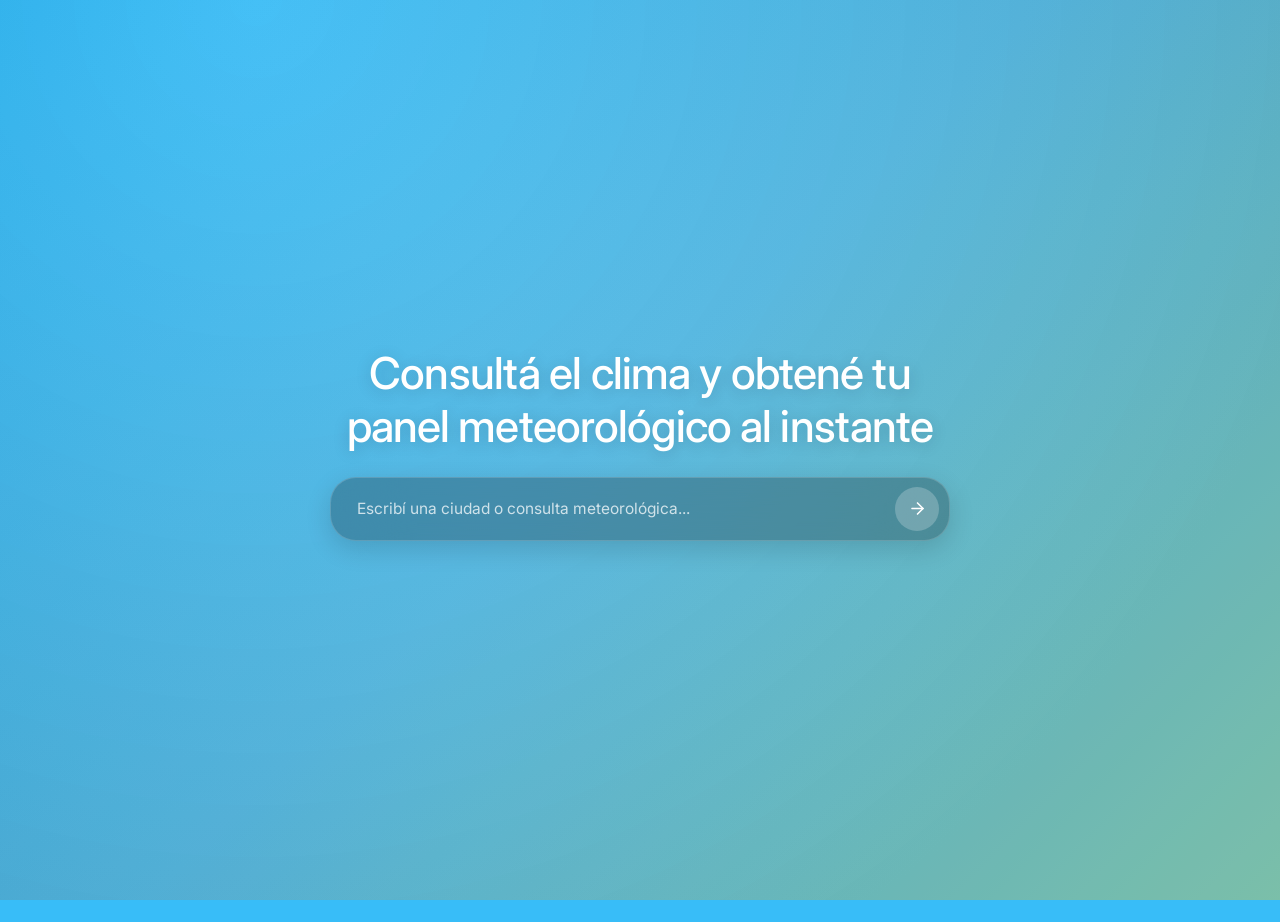
==== commit 5ef11b62: "Mejora integral ClimaNexo v3: motor 7 fuentes agrupado con caché SWR, confianza meteorológica real, " ====
--- a/index.html
+++ b/index.html
@@ -4,8 +4,8 @@
   <meta charset="UTF-8" />
   <meta name="viewport" content="width=device-width, initial-scale=1.0, viewport-fit=cover" />
   <meta name="theme-color" content="#38bdf8" />
-  <meta name="description" content="Weather Dashboard Pro — Plataforma meteorológica multiproveedor en español con mapas de radar, pronóstico extendido, historial y verificación real de precisión." />
-  <title>Weather Dashboard Pro — Plataforma Meteorológica</title>
+  <meta name="description" content="ClimaNexo — Plataforma meteorológica multiproveedor en español con mapas de radar en vivo, indicador real de confianza, pronóstico extendido, historial ERA5 y verificación empírica de precisión." />
+  <title>ClimaNexo — Plataforma Meteorológica Multiproveedor</title>
   <link rel="manifest" href="./static/manifest.json" />
   <link rel="preconnect" href="https://fonts.googleapis.com" />
   <link rel="preconnect" href="https://fonts.gstatic.com" crossorigin />
@@ -18,43 +18,48 @@
   <div class="sky-backdrop" aria-hidden="true"></div>
   <div class="sky-veil" aria-hidden="true"></div>
 
-  <!-- Navegación superior de secciones (oculta en pantalla principal; accesible en teléfonos con desplazamiento horizontal y centrada en tablet/PC) -->
+  <!-- Navegación superior de secciones (oculta en pantalla principal; accesible en teléfonos con desplazamiento horizontal fluido y centrada en tablet/PC) -->
   <header class="top-header" role="banner">
     <div class="header-inner">
-      <nav id="main-nav" class="main-nav hidden" aria-label="Secciones meteorológicas">
-        <button type="button" class="nav-pill active" data-tab="overview" aria-current="page">
-          <i data-lucide="sun" class="nav-icon" aria-hidden="true"></i>
-          <span>Resumen</span>
-        </button>
-        <button type="button" class="nav-pill" data-tab="hourly">
-          <i data-lucide="clock" class="nav-icon" aria-hidden="true"></i>
-          <span>Horas</span>
-        </button>
-        <button type="button" class="nav-pill" data-tab="extended">
-          <i data-lucide="calendar-range" class="nav-icon" aria-hidden="true"></i>
-          <span>Extendido</span>
-        </button>
-        <button type="button" class="nav-pill" data-tab="map">
-          <i data-lucide="map" class="nav-icon" aria-hidden="true"></i>
-          <span>Mapa</span>
-        </button>
-        <button type="button" class="nav-pill" data-tab="providers">
-          <i data-lucide="layers" class="nav-icon" aria-hidden="true"></i>
-          <span>Fuentes</span>
-        </button>
-        <button type="button" class="nav-pill" data-tab="accuracy">
-          <i data-lucide="target" class="nav-icon" aria-hidden="true"></i>
-          <span>Precisión</span>
-        </button>
-        <button type="button" class="nav-pill" data-tab="history">
-          <i data-lucide="history" class="nav-icon" aria-hidden="true"></i>
-          <span>Historial</span>
-        </button>
-        <button type="button" class="nav-pill" data-tab="search">
-          <i data-lucide="search" class="nav-icon" aria-hidden="true"></i>
-          <span>Buscar</span>
-        </button>
-      </nav>
+      <div id="main-nav-shell" class="main-nav-shell hidden">
+        <nav id="main-nav" class="main-nav" aria-label="Secciones meteorológicas">
+          <button type="button" class="nav-pill active" data-tab="overview" aria-current="page">
+            <i data-lucide="sun" class="nav-icon" aria-hidden="true"></i>
+            <span>Resumen</span>
+          </button>
+          <button type="button" class="nav-pill" data-tab="hourly">
+            <i data-lucide="clock" class="nav-icon" aria-hidden="true"></i>
+            <span>Horas</span>
+          </button>
+          <button type="button" class="nav-pill" data-tab="extended">
+            <i data-lucide="calendar-range" class="nav-icon" aria-hidden="true"></i>
+            <span>Extendido</span>
+          </button>
+          <button type="button" class="nav-pill" data-tab="map">
+            <i data-lucide="map" class="nav-icon" aria-hidden="true"></i>
+            <span>Mapa</span>
+          </button>
+          <button type="button" class="nav-pill" data-tab="providers">
+            <i data-lucide="layers" class="nav-icon" aria-hidden="true"></i>
+            <span>Fuentes</span>
+          </button>
+          <button type="button" class="nav-pill" data-tab="accuracy">
+            <i data-lucide="target" class="nav-icon" aria-hidden="true"></i>
+            <span>Precisión</span>
+          </button>
+          <button type="button" class="nav-pill" data-tab="history">
+            <i data-lucide="history" class="nav-icon" aria-hidden="true"></i>
+            <span>Historial</span>
+          </button>
+          <button type="button" class="nav-pill" data-tab="search">
+            <i data-lucide="search" class="nav-icon" aria-hidden="true"></i>
+            <span>Buscar</span>
+          </button>
+        </nav>
+        <span class="nav-scroll-cue nav-scroll-cue-right" aria-hidden="true">
+          <i data-lucide="chevron-right"></i>
+        </span>
+      </div>
     </div>
   </header>
 
@@ -67,7 +72,7 @@
     <section id="view-landing" class="landing-section" aria-label="Búsqueda principal">
       <div class="landing-hero">
         <h1 class="landing-title">
-          Consultá el clima y construyo tu panel meteorológico al instante
+          Consultá el clima y obtené tu panel meteorológico al instante
         </h1>
 
         <form id="landing-form" class="search-pill-dark" autocomplete="off">
@@ -126,9 +131,10 @@
           <div class="weather-hero-grid">
             <article class="glass-card weather-main-card">
               <div class="weather-card-top">
-                <div>
+                <div class="hero-location-block">
                   <h2 id="hero-city-name" class="hero-city-name">—</h2>
                   <p id="hero-city-sub" class="hero-city-sub">—</p>
+                  <div id="hero-location-badge" class="location-precision-row hidden"></div>
                 </div>
                 <div class="hero-card-actions">
                   <button type="button" id="btn-favorite-toggle" class="mini-icon-btn" title="Guardar en favoritos" aria-label="Guardar en favoritos">
@@ -149,7 +155,10 @@
                 </div>
               </div>
 
-              <!-- Submétricas en mosaico 2×2 / 2×3 -->
+              <!-- Indicador real de confianza meteorológica -->
+              <div id="hero-confidence-strip" class="confidence-strip hidden" role="region" aria-label="Confianza del pronóstico"></div>
+
+              <!-- Submétricas en mosaico 2×3 -->
               <div id="hero-submetrics" class="submetrics-grid"></div>
             </article>
 
@@ -201,11 +210,11 @@
             </div>
           </article>
 
-          <!-- Tarjeta resumen de Procedencia y Consenso Multiproveedor -->
+          <!-- Tarjeta resumen de Procedencia, Confianza y Consenso Multiproveedor -->
           <article id="consensus-mini-card" class="glass-card compact-card">
             <div class="card-header-row">
               <div>
-                <h3 class="card-title">Procedencia y Respaldo de los Datos</h3>
+                <h3 class="card-title">Confianza y Respaldo de los Datos</h3>
                 <p id="consensus-mini-sub" class="card-subtitle">Evaluando fuentes meteorológicas independientes...</p>
               </div>
               <div class="inline-btn-group">
@@ -214,6 +223,7 @@
               </div>
             </div>
             <div id="consensus-mini-metrics" class="mini-kpi-row"></div>
+            <div id="confidence-factors-row" class="confidence-factors-grid hidden"></div>
             <p id="provenance-detail-line" class="provenance-line"></p>
             <p class="attribution-line dashboard-attr">Actualizado <span id="last-updated-label">—</span></p>
           </article>
@@ -380,7 +390,7 @@
         <div class="section-head-card glass-card compact-card">
           <div>
             <h2 class="section-heading">Fuentes Meteorológicas y Comparativa — <span class="js-active-city">—</span></h2>
-            <p class="card-subtitle">Comparación automática entre fuentes independientes, ponderación por frescura y precisión verificada en servidor</p>
+            <p class="card-subtitle">Comparación automática entre agencias independientes, ponderación por frescura y precisión verificada</p>
           </div>
           <span id="providers-freshness-badge" class="status-badge status-ok">Actualizado automáticamente</span>
         </div>
@@ -393,7 +403,7 @@
           <div class="table-head-row">
             <div>
               <h3 class="card-title">Procedencia y Comparativa por Fuente</h3>
-              <p id="providers-provenance-note" class="card-subtitle">Datos verificados automáticamente desde la base meteorológica local</p>
+              <p id="providers-provenance-note" class="card-subtitle">Datos consolidados y validados automáticamente entre múltiples fuentes</p>
             </div>
             <span class="mobile-scroll-hint">Deslizá ↔</span>
           </div>
@@ -443,7 +453,7 @@
         <div class="section-head-card glass-card compact-card">
           <div>
             <h2 class="section-heading">Verificación y Precisión Real de Proveedores</h2>
-            <p class="card-subtitle">Contrastación de pronósticos registrados contra observaciones reales almacenadas en SQLite (sin porcentajes inventados)</p>
+            <p class="card-subtitle">Contrastación empírica de pronósticos emitidos con anticipación frente a observaciones reales (sin porcentajes inventados)</p>
           </div>
           <div class="inline-btn-group">
             <select id="accuracy-scope-select" class="glass-select" aria-label="Ámbito de precisión">
@@ -453,7 +463,7 @@
             <select id="accuracy-source-select" class="glass-select" aria-label="Origen de muestras">
               <option value="">Todas las fuentes</option>
               <option value="historical_run">Verificación Histórica Real</option>
-              <option value="live_forecast">Pronósticos en Vivo (BD local)</option>
+              <option value="live_forecast">Pronósticos en Vivo</option>
             </select>
             <button type="button" id="btn-run-backtest" class="primary-btn">
               <i data-lucide="flask-conical"></i> Verificar últimos 7 días
@@ -504,7 +514,7 @@
         <article class="glass-card table-card">
           <div class="table-head-row">
             <div>
-              <h3 class="card-title">Auditoría de Registros Contrastados (SQLite)</h3>
+              <h3 class="card-title">Auditoría de Registros Contrastados</h3>
               <p class="card-subtitle">Últimos pares verificados: pronóstico emitido con anticipación frente a la observación real</p>
             </div>
             <span class="mobile-scroll-hint">Deslizá ↔</span>
@@ -536,7 +546,7 @@
         <div class="section-head-card glass-card compact-card">
           <div>
             <h2 class="section-heading">Historial Meteorológico — <span class="js-active-city">—</span></h2>
-            <p class="card-subtitle">Archivo climático real (Open-Meteo ERA5 / Reanálisis) y registros locales acumulados</p>
+            <p class="card-subtitle">Archivo climático histórico real (Open-Meteo ERA5 / Reanálisis meteorológico)</p>
           </div>
           <div class="inline-btn-group">
             <button type="button" class="mini-pill" data-hist-preset="7">7 días</button>
@@ -652,8 +662,15 @@
             </button>
           </form>
 
+          <div class="search-actions-row">
+            <button type="button" id="btn-search-gps" class="gps-action-btn">
+              <i data-lucide="locate-fixed" aria-hidden="true"></i>
+              <span>Usar mi ubicación exacta (GPS)</span>
+            </button>
+          </div>
+
           <p class="search-scope-hint">
-            Escribí una ciudad, localidad, provincia, país o comparativa (ej: <em>Comparar Madrid, Lima y Quito</em>).
+            Escribí una ciudad, localidad, provincia, país, coordenadas o comparativa (ej: <em>Comparar Madrid, Lima y Quito</em>).
           </p>
 
           <div id="search-tab-status" class="search-status-line hidden" role="status" aria-live="polite"></div>
@@ -676,15 +693,15 @@
     </section>
   </main>
 
-  <!-- Librerías vendoreadas localmente (sin dependencias frágiles externas) -->
-  <script src="./static/vendor/chart.umd.min.js"></script>
-  <script src="./static/vendor/leaflet.js"></script>
-  <script src="./static/vendor/lucide.min.js"></script>
-
-  <!-- Módulos frontend de Weather Dashboard Pro -->
-  <script src="./static/js/api.js"></script>
-  <script src="./static/js/charts.js"></script>
-  <script src="./static/js/map.js"></script>
-  <script src="./static/js/app.js"></script>
+  <!-- Librerías vendoreadas localmente con carga diferida no bloqueante -->
+  <script defer src="./static/vendor/chart.umd.min.js"></script>
+  <script defer src="./static/vendor/leaflet.js"></script>
+  <script defer src="./static/vendor/lucide.min.js"></script>
+
+  <!-- Módulos frontend de ClimaNexo -->
+  <script defer src="./static/js/api.js"></script>
+  <script defer src="./static/js/charts.js"></script>
+  <script defer src="./static/js/map.js"></script>
+  <script defer src="./static/js/app.js"></script>
 </body>
 </html>
--- a/static/css/styles.css
+++ b/static/css/styles.css
@@ -174,25 +174,64 @@
     width: 100%;
   }
 
+  /* Contenedor con indicador visual suave cuando hay pestañas desplazables en móvil */
+  .main-nav-shell {
+    position: relative;
+    display: inline-flex;
+    align-items: center;
+    max-width: 100%;
+    border-radius: 999px;
+    overflow: hidden;
+  }
+
+  .nav-scroll-cue {
+    position: absolute;
+    top: 2px;
+    bottom: 2px;
+    width: 34px;
+    display: inline-flex;
+    align-items: center;
+    justify-content: flex-end;
+    padding-right: 7px;
+    pointer-events: none;
+    opacity: 0;
+    transition: opacity 0.2s ease;
+    z-index: 3;
+  }
+  .nav-scroll-cue-right {
+    right: 0;
+    border-radius: 0 999px 999px 0;
+    background: linear-gradient(90deg, rgba(15, 23, 42, 0) 0%, rgba(15, 23, 42, 0.72) 65%, rgba(15, 23, 42, 0.88) 100%);
+    color: rgba(255, 255, 255, 0.92);
+  }
+  .nav-scroll-cue svg {
+    width: 15px;
+    height: 15px;
+  }
+  .main-nav-shell.can-scroll-right .nav-scroll-cue-right {
+    opacity: 1;
+  }
+
   /* Barra de navegación superior accesible con scroll horizontal suave sin deformar botones */
   .main-nav {
     display: flex;
     align-items: center;
-    gap: 6px;
-    padding: 4px 6px;
+    gap: 5px;
+    padding: 4px 10px 4px 5px;
     background: rgba(15, 23, 42, 0.38);
     backdrop-filter: blur(16px);
     -webkit-backdrop-filter: blur(16px);
-    border: 1px solid var(--glass-border);
-    border-radius: 999px;
-    box-shadow: 0 4px 20px rgba(15, 23, 42, 0.22);
+    border: 1px solid var(--glass-border-strong);
+    border-radius: 999px;
+    box-shadow: 0 6px 22px rgba(15, 23, 42, 0.24), inset 0 1px 0 rgba(255, 255, 255, 0.16);
     overflow-x: auto;
     overflow-y: hidden;
     white-space: nowrap;
     max-width: 100%;
-    scrollbar-width: none; /* Firefox */
-    -ms-overflow-style: none; /* IE/Edge */
+    scrollbar-width: none;
+    -ms-overflow-style: none;
     -webkit-overflow-scrolling: touch;
+    scroll-snap-type: x proximity;
   }
   .main-nav::-webkit-scrollbar {
     display: none;
@@ -201,10 +240,10 @@
   .nav-pill {
     background: transparent;
     border: 0;
-    color: rgba(255, 255, 255, 0.84);
+    color: rgba(255, 255, 255, 0.86);
     font-size: 13px;
     font-weight: 500;
-    padding: 8px 14px;
+    padding: 9px 14px;
     border-radius: 999px;
     cursor: pointer;
     white-space: nowrap;
@@ -212,9 +251,10 @@
     flex-direction: row;
     align-items: center;
     justify-content: center;
-    gap: 7px;
-    min-height: 38px;
+    gap: 6px;
+    min-height: 44px;
     flex: 0 0 auto;
+    scroll-snap-align: center;
     transition: background-color 0.18s ease, color 0.18s ease, transform 0.12s ease;
   }
   .nav-pill .nav-icon,
@@ -557,6 +597,39 @@
     display: flex;
     align-items: center;
     gap: 12px;
+  }
+  .search-actions-row {
+    display: flex;
+    align-items: center;
+    gap: 8px;
+    flex-wrap: wrap;
+  }
+  .gps-action-btn {
+    display: inline-flex;
+    align-items: center;
+    justify-content: center;
+    gap: 8px;
+    min-height: var(--touch-min);
+    padding: 10px 16px;
+    border-radius: 999px;
+    border: 1px solid rgba(255, 255, 255, 0.24);
+    background: rgba(255, 255, 255, 0.14);
+    color: #ffffff;
+    font-size: 13.5px;
+    font-weight: 500;
+    cursor: pointer;
+    transition: background-color 0.18s ease, transform 0.12s ease;
+  }
+  .gps-action-btn:hover {
+    background: rgba(255, 255, 255, 0.24);
+  }
+  .gps-action-btn:active {
+    transform: scale(0.98);
+  }
+  .gps-action-btn svg {
+    width: 16px;
+    height: 16px;
+    flex-shrink: 0;
   }
 
   /* Autocomplete dropdown */
@@ -730,34 +803,36 @@
   }
   .mini-pill {
     background: rgba(255, 255, 255, 0.14);
-    border: 1px solid transparent;
-    color: rgba(255, 255, 255, 0.92);
-    font-size: 12.5px;
+    border: 1px solid rgba(255, 255, 255, 0.14);
+    color: rgba(255, 255, 255, 0.94);
+    font-size: 13px;
     font-weight: 500;
-    min-height: 36px;
-    padding: 6px 12px;
+    min-height: var(--touch-min);
+    min-width: var(--touch-min);
+    padding: 8px 14px;
     border-radius: 999px;
     cursor: pointer;
-    transition: background-color 0.18s ease, color 0.18s ease;
+    transition: background-color 0.18s ease, color 0.18s ease, transform 0.12s ease;
   }
   .mini-pill:hover {
     background: rgba(255, 255, 255, 0.24);
   }
   .mini-pill.active {
-    background: rgba(255, 255, 255, 0.94);
+    background: rgba(255, 255, 255, 0.96);
     color: var(--ink-dark);
     font-weight: 600;
-  }
-
-  /* Tarjetas Glassmorphism (optimizadas para scroll móvil) */
+    box-shadow: 0 2px 10px rgba(15, 23, 42, 0.16);
+  }
+
+  /* Tarjetas Glassmorphism con profundidad atmosférica y reflejo superior */
   .glass-card {
     background: var(--glass-card-bg);
     backdrop-filter: blur(var(--blur-mobile));
     -webkit-backdrop-filter: blur(var(--blur-mobile));
     border: 1px solid var(--glass-border);
     border-radius: var(--radius-card);
-    padding: 15px;
-    box-shadow: 0 8px 24px rgba(15, 23, 42, 0.12);
+    padding: 16px;
+    box-shadow: 0 12px 32px rgba(15, 23, 42, 0.16), inset 0 1px 0 rgba(255, 255, 255, 0.20);
     contain: layout style;
     min-width: 0;
   }
@@ -794,16 +869,55 @@
     align-items: flex-start;
     gap: 10px;
   }
+  .hero-location-block {
+    min-width: 0;
+  }
   .hero-city-name {
     margin: 0;
-    font-size: 18px;
+    font-size: 20px;
     font-weight: 600;
+    letter-spacing: -0.015em;
     color: #ffffff;
   }
   .hero-city-sub {
-    margin: 2px 0 0;
+    margin: 3px 0 0;
     font-size: 12.5px;
-    color: var(--ink-muted);
+    color: var(--ink-secondary);
+  }
+  .location-precision-row {
+    margin-top: 7px;
+    display: inline-flex;
+    align-items: center;
+    gap: 6px;
+    flex-wrap: wrap;
+    font-size: 11.5px;
+    font-weight: 500;
+    padding: 4px 10px;
+    border-radius: 999px;
+    background: rgba(255, 255, 255, 0.13);
+    border: 1px solid rgba(255, 255, 255, 0.18);
+    color: rgba(255, 255, 255, 0.94);
+  }
+  .location-precision-row svg {
+    width: 13px;
+    height: 13px;
+    flex-shrink: 0;
+  }
+  .location-precision-row.is-exact {
+    background: rgba(16, 185, 129, 0.22);
+    border-color: rgba(16, 185, 129, 0.44);
+    color: #ecfdf5;
+  }
+  .loc-upgrade-btn {
+    border: 0;
+    background: rgba(255, 255, 255, 0.92);
+    color: var(--ink-dark);
+    font-size: 11px;
+    font-weight: 600;
+    padding: 4px 9px;
+    border-radius: 999px;
+    cursor: pointer;
+    margin-left: 2px;
   }
   .hero-temp-row {
     display: flex;
@@ -811,24 +925,108 @@
     justify-content: space-between;
     gap: 10px;
     flex-wrap: wrap;
+    padding: 4px 0 2px;
   }
   .hero-temp-readout {
     display: flex;
     align-items: flex-start;
-    line-height: 1;
+    line-height: 0.96;
   }
   .hero-temp-num {
-    font-size: clamp(3.4rem, 15vw, 4.2rem);
+    font-size: clamp(4.1rem, 16vw, 5.1rem);
     font-weight: 200;
-    letter-spacing: -0.04em;
-    color: #ffffff;
+    letter-spacing: -0.045em;
+    color: #ffffff;
+    text-shadow: 0 4px 20px rgba(15, 23, 42, 0.18);
   }
   .hero-temp-unit {
-    font-size: 17px;
+    font-size: 20px;
     font-weight: 400;
-    color: rgba(255, 255, 255, 0.80);
+    color: rgba(255, 255, 255, 0.84);
     margin-top: 8px;
     margin-left: 3px;
+  }
+
+  /* Indicador Visual de Confianza Meteorológica Real */
+  .confidence-strip {
+    background: rgba(0, 0, 0, 0.20);
+    border: 1px solid rgba(255, 255, 255, 0.15);
+    border-radius: 15px;
+    padding: 10px 12px;
+    display: flex;
+    flex-direction: column;
+    gap: 6px;
+  }
+  .confidence-top-row {
+    display: flex;
+    align-items: center;
+    justify-content: space-between;
+    gap: 8px;
+    font-size: 12px;
+  }
+  .confidence-label {
+    display: inline-flex;
+    align-items: center;
+    gap: 6px;
+    font-weight: 600;
+    color: rgba(255, 255, 255, 0.94);
+  }
+  .confidence-label svg {
+    width: 14px;
+    height: 14px;
+    flex-shrink: 0;
+  }
+  .confidence-pct {
+    font-weight: 700;
+    font-size: 12.5px;
+    color: #ffffff;
+  }
+  .confidence-meter-track {
+    width: 100%;
+    height: 6px;
+    border-radius: 999px;
+    background: rgba(255, 255, 255, 0.16);
+    overflow: hidden;
+  }
+  .confidence-meter-fill {
+    height: 100%;
+    border-radius: 999px;
+    transition: width 0.45s cubic-bezier(0.22, 1, 0.36, 1);
+  }
+  .confidence-strip.conf-high .confidence-meter-fill { background: linear-gradient(90deg, #34d399, #10b981); }
+  .confidence-strip.conf-high .confidence-pct { color: #a7f3d0; }
+  .confidence-strip.conf-good .confidence-meter-fill { background: linear-gradient(90deg, #38bdf8, #0ea5e9); }
+  .confidence-strip.conf-good .confidence-pct { color: #bae6fd; }
+  .confidence-strip.conf-mod .confidence-meter-fill { background: linear-gradient(90deg, #fbbf24, #f59e0b); }
+  .confidence-strip.conf-mod .confidence-pct { color: #fde68a; }
+  .confidence-strip.conf-low .confidence-meter-fill { background: linear-gradient(90deg, #fb7185, #ef4444); }
+  .confidence-strip.conf-low .confidence-pct { color: #fecdd3; }
+  .confidence-note {
+    margin: 0;
+    font-size: 11px;
+    line-height: 1.38;
+    color: var(--ink-muted);
+  }
+  .confidence-factors-grid {
+    display: flex;
+    flex-wrap: wrap;
+    gap: 6px;
+    margin-top: 10px;
+  }
+  .conf-factor-pill {
+    display: inline-flex;
+    align-items: center;
+    gap: 6px;
+    padding: 5px 10px;
+    border-radius: 999px;
+    background: rgba(255, 255, 255, 0.10);
+    border: 1px solid rgba(255, 255, 255, 0.14);
+    font-size: 11.5px;
+    color: var(--ink-secondary);
+  }
+  .conf-factor-pill strong {
+    color: #ffffff;
+    font-weight: 600;
   }
   .hero-condition-wrap {
     display: flex;
@@ -922,30 +1120,34 @@
   .map-expand-btn {
     position: absolute;
     right: 10px;
-    bottom: 24px;
+    bottom: 28px;
     z-index: 500;
     display: inline-flex;
     align-items: center;
     gap: 6px;
-    min-height: 36px;
-    padding: 6px 12px;
+    min-height: var(--touch-min);
+    padding: 8px 14px;
     border-radius: 999px;
     border: 1px solid rgba(255, 255, 255, 0.28);
-    background: rgba(15, 23, 42, 0.82);
-    color: #ffffff;
-    font-size: 12px;
+    background: rgba(15, 23, 42, 0.86);
+    color: #ffffff;
+    font-size: 12.5px;
     font-weight: 500;
     cursor: pointer;
+    box-shadow: 0 4px 14px rgba(15, 23, 42, 0.30);
   }
   .map-expand-btn svg {
-    width: 13px;
-    height: 13px;
+    width: 14px;
+    height: 14px;
   }
   .weather-map-card .leaflet-control-attribution {
-    padding: 1px 14px 2px 8px;
+    padding: 2px 10px;
     font-size: 10px;
-    border-top-left-radius: 8px;
-    background: rgba(255, 255, 255, 0.82);
+    line-height: 1.35;
+    border-top-left-radius: 10px;
+    background: rgba(255, 255, 255, 0.86);
+    max-width: 100%;
+    white-space: nowrap;
   }
 
   /* Cabeceras y botones de acción */
@@ -960,6 +1162,11 @@
   }
   .card-header-row {
     margin-bottom: 10px;
+    align-items: center;
+    flex-wrap: nowrap;
+  }
+  .card-header-row > div:first-child {
+    min-width: 0;
   }
   .table-head-row {
     align-items: center;
@@ -998,15 +1205,20 @@
 
   .link-pill {
     background: rgba(255, 255, 255, 0.16);
-    border: 1px solid rgba(255, 255, 255, 0.18);
+    border: 1px solid rgba(255, 255, 255, 0.20);
     color: #ffffff;
     font-size: 12.5px;
     font-weight: 500;
-    min-height: 36px;
-    padding: 6px 13px;
+    min-height: var(--touch-min);
+    padding: 8px 14px;
     border-radius: 999px;
     cursor: pointer;
     white-space: nowrap;
+    flex-shrink: 0;
+    display: inline-flex;
+    align-items: center;
+    justify-content: center;
+    transition: background-color 0.18s ease, transform 0.12s ease;
   }
   .link-pill:hover {
     background: rgba(255, 255, 255, 0.28);
@@ -1041,8 +1253,8 @@
   }
 
   .mini-icon-btn {
-    width: 40px;
-    height: 40px;
+    width: var(--touch-min);
+    height: var(--touch-min);
     border-radius: 999px;
     border: 1px solid var(--glass-border);
     background: rgba(255, 255, 255, 0.14);
@@ -1052,6 +1264,7 @@
     justify-content: center;
     cursor: pointer;
     flex-shrink: 0;
+    transition: background-color 0.18s ease, transform 0.12s ease;
   }
   .mini-icon-btn.is-favorite {
     color: #fde047;
@@ -1062,15 +1275,20 @@
     height: 17px;
   }
 
-  /* Tira horaria horizontal táctil */
+  /* Tira horaria horizontal táctil limpia (sin scrollbar de escritorio con flechas en móvil) */
   .hourly-strip {
     display: flex;
     gap: 8px;
     overflow-x: auto;
     scroll-snap-type: x proximity;
     -webkit-overflow-scrolling: touch;
-    padding-bottom: 4px;
-    scrollbar-width: thin;
+    overscroll-behavior-x: contain;
+    padding-bottom: 2px;
+    scrollbar-width: none;
+    -ms-overflow-style: none;
+  }
+  .hourly-strip::-webkit-scrollbar {
+    display: none;
   }
   .hourly-chip {
     flex: 0 0 72px;
@@ -1222,7 +1440,8 @@
     grid-template-areas:
       "date rain"
       "cond wind"
-      "range range";
+      "range range"
+      "uv uv";
     align-items: center;
     gap: 6px 10px;
     padding: 12px 13px;
@@ -1286,11 +1505,16 @@
     text-align: right;
     white-space: nowrap;
   }
+  .daily-sub-meta {
+    opacity: 0.78;
+    font-size: 11px;
+  }
   .daily-uv {
-    display: none;
-    font-size: 12.5px;
-    color: var(--ink-secondary);
-    text-align: right;
+    grid-area: uv;
+    font-size: 11.5px;
+    color: var(--ink-muted);
+    text-align: left;
+    white-space: nowrap;
   }
 
   /* Mapa completo y controles radar táctiles */
@@ -1486,6 +1710,41 @@
     cursor: pointer;
     min-height: 36px;
     white-space: nowrap;
+  }
+  .seg-btn.active {
+    background: rgba(255, 255, 255, 0.94);
+    color: var(--ink-dark);
+    font-weight: 600;
+  }
+
+  /* En tarjetas de Procedencia/Confianza permitir wrap limpio de botones en teléfonos */
+  #consensus-mini-card .card-header-row,
+  #search-active-card .card-header-row {
+    flex-wrap: wrap;
+  }
+
+  /* Controles segmentados táctiles (>= 44px en móvil) */
+  .segmented-group {
+    display: inline-flex;
+    flex-wrap: wrap;
+    gap: 4px;
+    padding: 4px;
+    border-radius: 999px;
+    background: rgba(0, 0, 0, 0.22);
+    border: 1px solid var(--glass-border);
+  }
+  .seg-btn {
+    border: 0;
+    background: transparent;
+    color: rgba(255, 255, 255, 0.86);
+    font-size: 12.5px;
+    font-weight: 500;
+    min-height: 40px;
+    padding: 6px 13px;
+    border-radius: 999px;
+    cursor: pointer;
+    white-space: nowrap;
+    transition: background-color 0.16s ease, color 0.16s ease;
   }
   .seg-btn.active {
     background: rgba(255, 255, 255, 0.94);
@@ -1831,7 +2090,7 @@
     }
 
     .daily-row {
-      grid-template-columns: 112px 1.15fr 92px 1.25fr 85px 76px;
+      grid-template-columns: 108px 1.1fr 90px 1.2fr 122px 142px;
       grid-template-areas: "date cond rain range wind uv";
       gap: 10px;
       padding: 12px 14px;
@@ -1839,6 +2098,19 @@
     .daily-uv {
       grid-area: uv;
       display: block;
+      text-align: right;
+      font-size: 12px;
+      color: var(--ink-secondary);
+    }
+    .mini-pill,
+    .link-pill {
+      min-height: 36px;
+      padding: 6px 13px;
+      font-size: 12.5px;
+    }
+    .map-expand-btn {
+      min-height: 38px;
+      padding: 6px 13px;
     }
     .temp-range-wrap {
       padding-top: 0;
